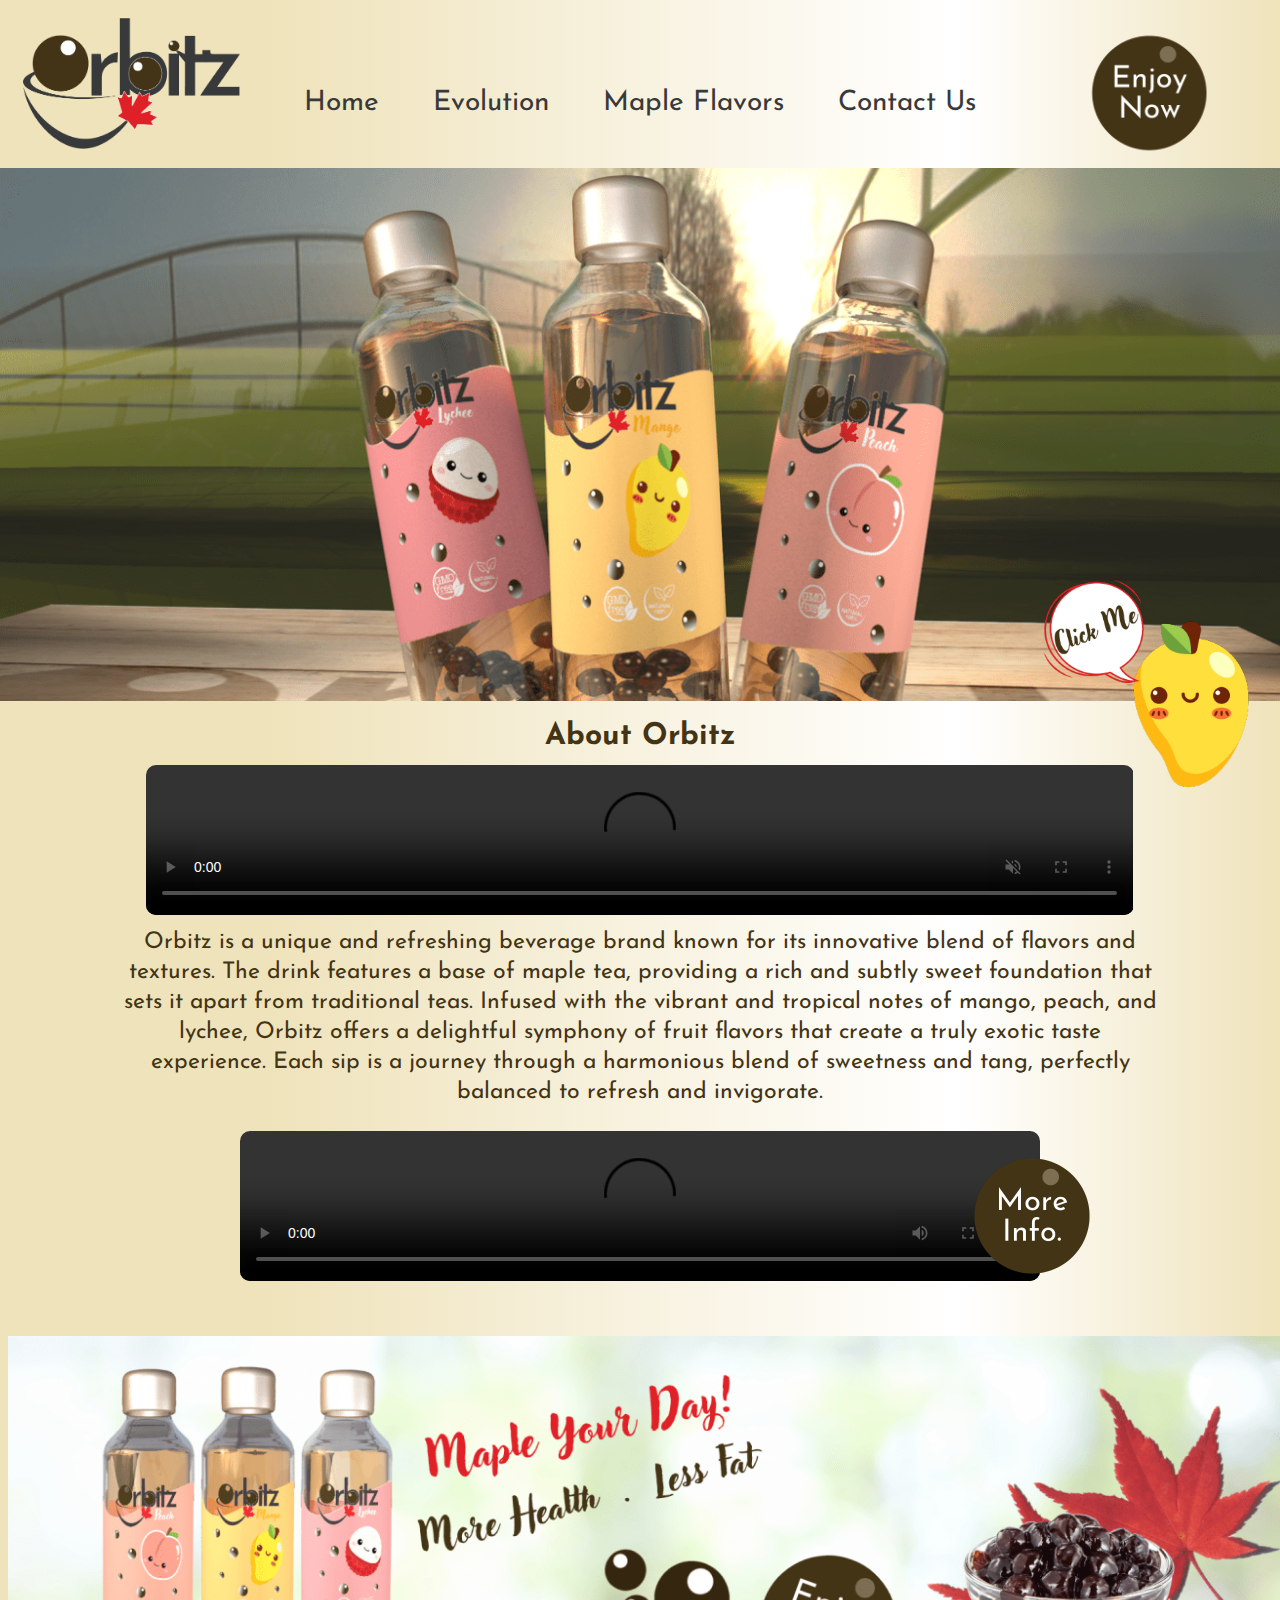
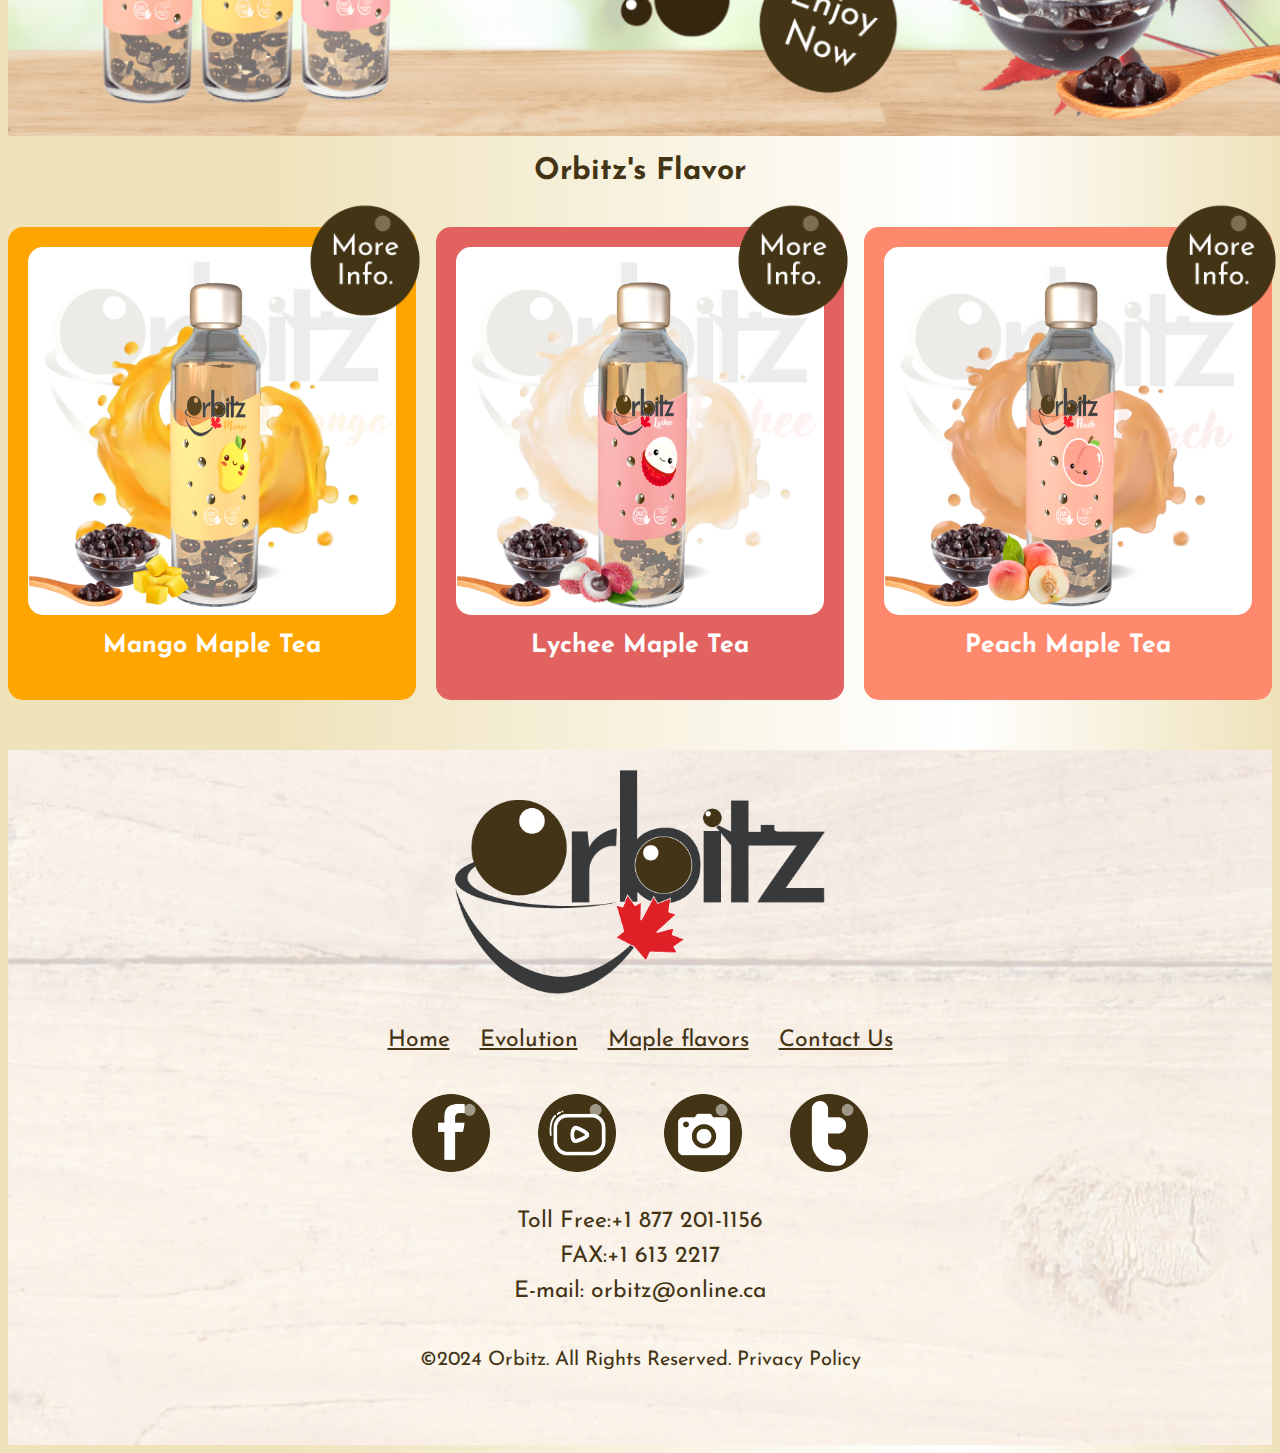
==== index.html @ 5a5b842e "Update the background and font size of desktop nav" ====
<!DOCTYPE html>
<html lang="en">
<head>
    <meta charset="UTF-8">
    <meta name="viewport" content="width=device-width, initial-scale=1.0">
    <link rel="preconnect" href="https://fonts.googleapis.com">
    <link rel="preconnect" href="https://fonts.gstatic.com" crossorigin>
    <link href="https://fonts.googleapis.com/css2?family=Josefin+Sans:ital,wght@0,100..700;1,100..700&display=swap" rel="stylesheet">
    <link href="css/grid.css" rel="stylesheet">
    <link href="css/main.css" rel="stylesheet">
    <title>Orbitz Maple Flavor</title>
</head>
<body>
    <h1 class="hidden">Orbitz Maple Tea</h1>
    <!-- Main Nav -->
    <div id="sticky-nav-con">
        <!-- Header for Mobile -->
        <header id="main-header">
            <nav id="main-nav">
                <h2 class="hidden">Main Navigation</h2>
                    <img src="images/Humburger-icon.png" alt="hamburger menu">
                    <div id="burger-con">
                        <ul>
                            <li><a href="index.html">Home</a></li>
                            <li><a href="about-us.html">Evolution</a></li>
                            <li><a href="product.html">Maple Flavors</a></li>
                            <li><a href="contact.html">Contact Us</a></li>
                        </ul>
                    </div>        
            </nav>

            <div id="logo">
                <img src="images/logo-ori.png" alt="Orbitz Logo">
            </div>

            <div class="enjoy-now enjoy-promotion">
                <img src="images/Enjoy-now.png" alt="Enjoy Now">
            </div>
        </header>

        <!-- Header for Tablet & Desktop -->
        <header id="main-header-t">
            <nav id="main-nav-t" class="grid-con">
                <h2 class="hidden">Main Navigation</h2>
                    <div id="logo-t" class="t-col-start-1 t-col-end-3">
                        <img src="images/logo-ori.png" alt="Orbitz logo">
                    </div>

                    <div id="burger-con-t" class="t-col-start-3 t-col-end-11">
                        <ul>
                            <li><a href="index.html">Home</a></li>
                            <li><a href="about-us.html">Evolution</a></li>
                            <li><a href="product.html">Maple Flavors</a></li>
                            <li><a href="contact.html">Contact Us</a></li>
                        </ul>
                    </div>

                    <div id="enjoy-now-t" class="enjoy-promotion t-col-start-11 t-col-end-13">
                        <img src="images/Enjoy-now.png" alt="Enjoy Now">
                    </div>
            </nav> 
        </header>
    </div>
    <main>
        <section id="main-hero" class="full-width-grid-con">
            <h2 class="hidden"> Main Hero </h2>
            <img
            sizes="100vw"
            srcset="
            images/home-banner-1920_ag9hlb_c_scale,w_190.png 190w,
            images/home-banner-1920_ag9hlb_c_scale,w_471.png 471w,
            images/home-banner-1920_ag9hlb_c_scale,w_661.png 661w,
            images/home-banner-1920_ag9hlb_c_scale,w_813.png 813w,
            images/home-banner-1920_ag9hlb_c_scale,w_953.png 953w,
            images/home-banner-1920_ag9hlb_c_scale,w_1071.png 1071w,
            images/home-banner-1920_ag9hlb_c_scale,w_1189.png 1189w,
            images/home-banner-1920_ag9hlb_c_scale,w_1289.png 1289w,
            images/home-banner-1920_ag9hlb_c_scale,w_1384.png 1384w,
            images/home-banner-1920_ag9hlb_c_scale,w_1471.png 1471w,
            images/home-banner-1920_ag9hlb_c_scale,w_1559.png 1559w,
            images/home-banner-1920_ag9hlb_c_scale,w_1636.png 1636w,
            images/home-banner-1920_ag9hlb_c_scale,w_1722.png 1722w,
            images/home-banner-1920_ag9hlb_c_scale,w_1787.png 1787w,
            images/home-banner-1920_ag9hlb_c_scale,w_1867.png 1867w,
            images/home-banner-1920_ag9hlb_c_scale,w_1920.png 1920w"
            src="home-banner-1920_ag9hlb_c_scale,w_1920.png"
            alt="Main Hero Image">
        </section>

        <section id="bubble-O">
            <h2 class="hidden">Bubble O</h2>
            <img src="images/bubby-mango.png" alt="Bubble O">
        </section>
    </main>

        <section class="grid-con">
            <div class="col-span-full" id="main-about">
                <h2>About Orbitz</h2>
                <video controls autoplay loop muted>
                    <source src="videos/orbitz-commercial.mp4" type="video/mp4">
                </video>
                <p>Orbitz is a unique and refreshing beverage brand known for its 
                    innovative blend of flavors and textures. The drink features 
                    a base of maple tea, providing a rich and subtly sweet 
                    foundation that sets it apart from traditional teas. 
                    Infused with the vibrant and tropical notes of mango, peach, 
                    and lychee, Orbitz offers a delightful symphony of fruit flavors 
                    that create a truly exotic taste experience. Each sip is a journey 
                    through a harmonious blend of sweetness and tang, perfectly balanced 
                    to refresh and invigorate.</p>
            </div>
        </section>

        <section class="grid-con">
            <div class="col-span-full" id="o-background">
                <h3 class="hidden"> Orbitz Background </h3>
                <video controls>
                    <source src="videos/history.mp4" type="video/mp4">
                </video>
                <a href="about-us.html">
                    <img src="images/moreinfo-300.png" alt="moreinfo-300" id="h-more-info">
                </a>
            </div>
        </section>

        <!-- Main Flavor -->
        <section id="main-flavor-hero" class="full-width-grid-con">
            <h2 class="hidden"> Main Flavor Hero </h2>
            <img
            sizes="(max-width: 1920px) 100vw, 1920px"
            srcset="
            images/hero-1920_aylsqe_c_scale,w_190.png 190w,
            images/hero-1920_aylsqe_c_scale,w_508.png 508w,
            images/hero-1920_aylsqe_c_scale,w_744.png 744w,
            images/hero-1920_aylsqe_c_scale,w_905.png 905w,
            images/hero-1920_aylsqe_c_scale,w_1046.png 1046w,
            images/hero-1920_aylsqe_c_scale,w_1193.png 1193w,
            images/hero-1920_aylsqe_c_scale,w_1311.png 1311w,
            images/hero-1920_aylsqe_c_scale,w_1429.png 1429w,
            images/hero-1920_aylsqe_c_scale,w_1534.png 1534w,
            images/hero-1920_aylsqe_c_scale,w_1632.png 1632w,
            images/hero-1920_aylsqe_c_scale,w_1736.png 1736w,
            images/hero-1920_aylsqe_c_scale,w_1843.png 1843w,
            images/hero-1920_aylsqe_c_scale,w_1920.png 1920w"
            src="hero-1920_aylsqe_c_scale,w_1920.png"
            alt="Main Flavor Hero">
        </section>
        <section class="col-span-full">
        <h2>Orbitz's Flavor</h2>
        <div id="main-flavor" class="col-span-full">
            <div class="flavor-container" id="fla-mango">
                <img src="images/Flavor-mango-600.png" alt="Mango Maple Tea" >
                <h3>Mango Maple Tea</h3>
                <a href="product.html#mango-pdt">
                    <img src="images/moreinfo-300.png" alt="Product More Info" class="pdt-more">
                </a>
            </div>

            <div class="flavor-container" id="fla-lychee">
                <img src="images/Flavor-lychee-600.png" alt="Lychee Maple Tea" >
                <h3>Lychee Maple Tea</h3>
                <a href="product.html#lychee-pdt">
                    <img src="images/moreinfo-300.png" alt="Product More Info" class="pdt-more">
                </a>
            </div>

            <div class="flavor-container" id="fla-peach">
                <img src="images/Flavor-peach-600.png" alt="Lychee Maple Tea" >
                <h3>Peach Maple Tea</h3>
                <a href="product.html#peach-pdt">
                    <img src="images/moreinfo-300.png" alt="Product More Info" class="pdt-more">
                </a>
            </div>
        </div>
        </section>

<!-- Bubble-O Lightbox -->
<div id="lightbox" class="lightbox-overlay">
    <div id="lightbox-content">
        <img id="lightbox-image" src="" alt="Lightbox Image">
        <h3></h3>
        <p></p>
        <img id="lightbox-close" src="images/icon-close.png" alt="Close Button">
    </div>
</div>

<!-- Promotion Lightbox -->
<div id="pdt-lightbox" class="lightbox-overlay">
    <div id="pdt-lightbox-content">
        <img id="pdt-lightbox-image" src="" alt="Lightbox Image">
        <h3 id="pdt-lightbox-title"></h3>
        <p></p>
        <img id="pdt-lightbox-close" src="images/icon-close.png" alt="Close Button">
    </div>
</div>



    <footer class="footer">
        <h2 class="hidden">Footer</h2>
        <div id="sticky-nav-foot" class="grid-con">
            <div id="footer-logo" class="col-span-full">
                <img src="images/logo-ori.png" alt="Orbitz logo">
            </div>

            <nav  id="footer-nav" class="col-span-full">
                <h3 class="hidden">Footer Navigation</h3>
                    <ul>
                        <li><a href="index.html">Home</a></li>
                        <li><a href="about-us.html">Evolution</a></li>
                        <li><a href="product.html">Maple flavors</a></li>
                        <li><a href="contact.html">Contact Us</a></li>
                    </ul>
            </nav>
        </div>

        <section class="grid-con">
            <h2 class="hidden">Social Media</h2>
                <div id="footer-social-icons" class="col-span-full">
                    <a href="#"><img src="images/facebook.png" alt="Facebook"></a>
                    <a href="#"><img src="images/ig.png" alt="Instagram"></a>
                    <a href="#"><img src="images/youtube.png" alt="YouTube"></a>
                    <a href="#"><img src="images/twitter.png" alt="Twitter"></a>
                </div>
            
                <div id="footer-contact" class="col-span-full">
                    <p>
                        Toll Free:+1 877 201-1156 <br>
                        FAX:+1 613 2217 <br>
                        E-mail: orbitz@online.ca
                    </p>
                </div>
            </section>  
            
            <div id="footer-policy" class="col-span-full">
                <p id="privacy-policy">©2024 Orbitz. All Rights Reserved. Privacy Policy</p>
            </div>
    </footer>

<script src="js/main.js"></script>
</body>
</html>
---- css/grid.css ----
html {
    box-sizing: border-box;
}

.hidden {
    display: none;
  }

.show {
    display: block;
}

body {
    font-family: "Josefin Sans", sans-serif;
    font-size: 18px;
    background: rgb(239,227,187);
    background: linear-gradient(90deg, rgba(239,227,187,1) 0%, rgba(239,227,187,1) 21%, rgba(255,255,255,1) 75%, rgba(239,227,187,1) 100%);
}
  
.box {
    text-align: center;
}

footer {
    text-align: center;
}
  
/* Full width for Hero Image */
.full-width-grid-con {
    display: grid;
    grid-template-columns: 1fr minmax(0, 1200px) 1fr;
  }
  
  .grid-con {
    display: grid;
    grid-template-columns: repeat(4, minmax(0,1fr));
    grid-column-gap: 30px;
    max-width: 1920px;
    margin: 0 auto;
    padding-left: 15px;
    padding-right: 15px;
  }
  
  .col-auto {grid-column: auto;}
  .col-span-1	{grid-column: span 1 / span 1;}
  .col-span-2	{grid-column: span 2 / span 2;}
  .col-span-3	{grid-column: span 3 / span 3;}
  .col-span-4	{grid-column: span 4 / span 4;}
  .col-span-full {grid-column: 1 / -1;}
  
  .col-start-1 {grid-column-start: 1;}
  .col-start-2 {grid-column-start: 2;}
  .col-start-3 {grid-column-start: 3;}
  .col-start-4 {grid-column-start: 4;}
  .col-start-auto {grid-column-start: auto;}
  
  .col-end-1 {grid-column-end: 1}
  .col-end-2 {grid-column-end: 2}
  .col-end-3 {grid-column-end: 3}
  .col-end-4 {grid-column-end: 4}
  .col-end-5 {grid-column-end: 5}
  .col-end-auto	{grid-column-end: auto;}
  
  /* Tablet */
  @media screen and (min-width: 768px) {
  
    .grid-con {
      display: grid;
      grid-template-columns: repeat(12, minmax(0, 1fr));
      grid-column-gap: 20px;
      padding-left: 16px;
      padding-right: 16px;
    }
  
    .t-col-auto {grid-column: aumo;}
    .t-col-span-1	{grid-column: span 1 / span 1;}
    .t-col-span-2	{grid-column: span 2 / span 2;}
    .t-col-span-3	{grid-column: span 3 / span 3;}
    .t-col-span-4	{grid-column: span 4 / span 4;}
    .t-col-span-5	{grid-column: span 5 / span 5;}
    .t-col-span-6	{grid-column: span 6 / span 6;}
    .t-col-span-7	{grid-column: span 7 / span 7;}
    .t-col-span-8	{grid-column: span 8 / span 8;}
    .t-col-span-9	{grid-column: span 9 / span 9;}
    .t-col-span-10 {grid-column: span 10 / span 10;}
    .t-col-span-11 {grid-column: span 11 / span 11;}
    .t-col-span-12 {grid-column: span 12 / span 12;}
    .t-col-span-full {grid-column: 1 / -1;}
    
    .t-col-start-1	{grid-column-start: 1;}
    .t-col-start-2	{grid-column-start: 2;}
    .t-col-start-3	{grid-column-start: 3;}
    .t-col-start-4	{grid-column-start: 4;}
    .t-col-start-5	{grid-column-start: 5;}
    .t-col-start-6	{grid-column-start: 6;}
    .t-col-start-7	{grid-column-start: 7;}
    .t-col-start-8	{grid-column-start: 8;}
    .t-col-start-9	{grid-column-start: 9;}
    .t-col-start-10	{grid-column-start: 10;}
    .t-col-start-11	{grid-column-start: 11;}
    .t-col-start-12	{grid-column-start: 12;}
    .t-col-start-13	{grid-column-start: 13;}
    .t-col-start-auto {grid-column-start: auto;}
    
    .t-col-end-1	{grid-column-end: 1;}
    .t-col-end-2	{grid-column-end: 2;}
    .t-col-end-3	{grid-column-end: 3;}
    .t-col-end-4	{grid-column-end: 4;}
    .t-col-end-5	{grid-column-end: 5;}
    .t-col-end-6	{grid-column-end: 6;}
    .t-col-end-7	{grid-column-end: 7;}
    .t-col-end-8	{grid-column-end: 8;}
    .t-col-end-9	{grid-column-end: 9;}
    .t-col-end-10	{grid-column-end: 10;}
    .t-col-end-11	{grid-column-end: 11;}
    .t-col-end-12	{grid-column-end: 12;}
    .t-col-end-13	{grid-column-end: 13;}
    .t-col-end-auto	{grid-column-end: auto;}}
  
    /* Desktop Library Styles */
  @media screen and (min-width: 1200px){
  
    .grid-con {
      grid-column-gap: 30px;
      padding-left: 15px;
      padding-right: 15px;
    }
  
    .l-col-auto {grid-column: auto;}
    .l-col-span-1	{grid-column: span 1 / span 1;}
    .l-col-span-2	{grid-column: span 2 / span 2;}
    .l-col-span-3	{grid-column: span 3 / span 3;}
    .l-col-span-4	{grid-column: span 4 / span 4;}
    .l-col-span-5	{grid-column: span 5 / span 5;}
    .l-col-span-6	{grid-column: span 6 / span 6;}
    .l-col-span-7	{grid-column: span 7 / span 7;}
    .l-col-span-8	{grid-column: span 8 / span 8;}
    .l-col-span-9	{grid-column: span 9 / span 9;}
    .l-col-span-10 {grid-column: span 10 / span 10;}
    .l-col-span-11 {grid-column: span 11 / span 11;}
    .l-col-span-12 {grid-column: span 12 / span 12;}
    .l-col-span-full {grid-column: 1 / -1;}
  
    .l-col-start-1	{grid-column-start: 1;}
    .l-col-start-2	{grid-column-start: 2;}
    .l-col-start-3	{grid-column-start: 3;}
    .l-col-start-4	{grid-column-start: 4;}
    .l-col-start-5	{grid-column-start: 5;}
    .l-col-start-6	{grid-column-start: 6;}
    .l-col-start-7	{grid-column-start: 7;}
    .l-col-start-8	{grid-column-start: 8;}
    .l-col-start-9	{grid-column-start: 9;}
    .l-col-start-10	{grid-column-start: 10;}
    .l-col-start-11	{grid-column-start: 11;}
    .l-col-start-12	{grid-column-start: 12;}
    .l-col-start-13	{grid-column-start: 13;}
    .l-col-start-auto {grid-column-start: auto;}
  
    .l-col-end-1	{grid-column-end: 1;}
    .l-col-end-2	{grid-column-end: 2;}
    .l-col-end-3	{grid-column-end: 3;}
    .l-col-end-4	{grid-column-end: 4;}
    .l-col-end-5	{grid-column-end: 5;}
    .l-col-end-6	{grid-column-end: 6;}
    .l-col-end-7	{grid-column-end: 7;}
    .l-col-end-8	{grid-column-end: 8;}
    .l-col-end-9	{grid-column-end: 9;}
    .l-col-end-10	{grid-column-end: 10;}
    .l-col-end-11	{grid-column-end: 11;}
    .l-col-end-12	{grid-column-end: 12;}
    .l-col-end-13	{grid-column-end: 13;}
    .l-col-end-auto	{grid-column-end: auto;}}
---- css/main.css ----
/* Popover - svgIcons */
.popover-text {
    position: absolute; 
    background-color: #ebe7e7ad; 
    color: #433415;
    padding: 10px;
    border-radius: 5px; 
    box-shadow: 0 4px 8px rgba(37, 36, 36, 0.2); 
    z-index: 1000; 
    white-space: nowrap; 
    font-size: 16px; 
    display: none;
    bottom: 10px;
  }
  
  .popover-text.show {
    display: block;
  }
  
  .svg-icon {
    position: relative; 
  }
  
  .svg-icon:hover .popover-text {
    display: block;
  }
  
  
/* Lightbox overlay */
/* A-Bubble O Lightbox */
#lightbox {
  position: fixed; 
  top: 0;
  left: 0;
  width: 100%;
  height: 100%;
  background: rgba(0, 0, 0, 0.5); 
  display: flex;
  justify-content: center; 
  align-items: center; 
  z-index: 1000; 
  opacity: 0;
  visibility: hidden;
  transition: opacity 0.3s ease, visibility 0.3s ease;
}

#lightbox.show {
  opacity: 1;
  visibility: visible;
}

#lightbox-content {
  background: #dec9a2f1;
  padding: 20px;
  border-radius: 8px;
  width: 70%; 
  max-width: 800px; 
  text-align: center; 
  position: relative; 
}

#lightbox-close, #pdt-lightbox-close {
  cursor: pointer;
  position: absolute;
  top: 10px; 
  right: 10px;
  width: 20%;
  height: auto;
  z-index: 1001;
  transition: transform 0.3s ease, filter 0.5s ease-in-out;
}

#lightbox-close:hover, #pdt-lightbox-close:hover {
  transform: rotate(30deg);
  filter: drop-shadow(20px 6px 10px rgb(98, 97, 97));
}

#lightbox-image {
  width: 100%;
  height: auto;
}

#lightbox-content h3 {
  margin-top: 20px;
  font-size: 1.5em;
}

/* Lightbox overlay */
/* B-Enjoy Now Promotion Lightbox */
#pdt-lightbox {
  position: fixed;
  top: 0;
  left: 0;
  width: 100%;
  height: 100%;
  background: rgba(0, 0, 0, 0.5); 
  display: flex;
  justify-content: center;
  align-items: center; 
  z-index: 1000; 
  opacity: 0;
  visibility: hidden;
  transition: opacity 0.3s ease, visibility 0.3s ease; 
}

#pdt-lightbox.show {
  opacity: 1;
  visibility: visible;
}

#pdt-lightbox-content {
  background: #dec9a2f1;
  padding: 20px;
  border-radius: 8px;
  width: 70%; 
  max-width: 800px; 
  text-align: center; 
  position: relative; 
}

#pdt-lightbox-image {
  width: 100%;
  height: auto;
}

#pdt-lightbox-title, #pdt-lightbox-content p {
  display: block;
  color: #433415;
  font-size: 1.5em; /* Adjust font size as needed */
  margin-top: 20px;
}

/* Ensure lightbox content uses the same container */
#pdt-lightbox-content h3 {
  font-size: 1.5em;
  margin-top: 20px;
}

#pdt-lightbox-content p {
  font-size: 1em;
  color: #433415;
}

    
    /* General Styles */
    h2 {
      color: #433415;
      margin-top: 20px;
      margin-bottom: 13px;
      text-align: center;
      font-size: 23px;
    }
    
    p {
      color: #433415;
      text-align: center;
      padding-left: 15px;
      padding-right: 15px;
      margin-top: 13px;
      line-height: 23px;
    }
    
    /* Bubble O stick on the page */
    #bubble-O {
      position: fixed;
      bottom: 100px; 
      right: 0;
      z-index: 1000;
      margin-right: 20px;
    }
    
    #bubble-O img {
      max-width: 140px;
      height: auto;
    }
    
    #bubble-O img:hover {
      animation: bounce 3s ease infinite;
      cursor: pointer;
    }
    
    @keyframes bounce {
      0%, 20%, 50%, 80%, 100% {
        transform: translateY(0);
      }
      40% {
        transform: translateY(-20px); 
      }
      60% {
        transform: translateY(-10px);
      }
    }
    
    /* Header & Main Navigation - Mobile*/
    @media screen and (max-width: 768px) {
      #sticky-nav-con {
         position: sticky;
         /* background: url(../images/header-700.png) no-repeat; */
         background-size: cover; 
          background-position: center; 
      }
    
      #main-header-t {
        display: none;
      }
    }
  
    #main-header {
      display: flex;
      justify-content: space-between;
    }
    
    #main-nav img {
      width: 50px;
      height: 50px;
      cursor: pointer;
      transition: all .5s ease;
      margin-top: 15px;
      padding-left: 8px;
    }
    
    #burger-con {
      display: none;
      margin-top: 20px;
      margin-bottom: 20px;
      margin-left: 20px;
    }
    
    #main-nav:hover #burger-con {
      display: block;
    }
    
    #main-nav img:hover {
      transform: rotate(90deg);
      filter: drop-shadow(20px 6px 10px rgb(98, 97, 97));
    }
    
    #main-nav ul li a:hover {
      color: #e11f26;
      font-size: larger;
    }
    
    #main-nav ul {
      list-style: none;
      margin-top: 8px;
      padding: 0;
      margin: 0;
    }
    
    #main-nav ul li a {
      display: block;
      padding: 10px 0px 10px 0px;
      text-align: start;
      color: #767070;
    }
    
    #main-nav ul li {
      border-bottom: 1px solid #38393A;
    }
    
    #main-nav ul li:first-child {
      border-top: 1px solid #38393A;
    }
    
    #main-nav ul li:last-child {
      margin-bottom: 8px;
    }
    
    #logo img {
      width: 110px;
      padding-top: 8px;
      padding-left: 8px;
    }
    
    .enjoy-now img {
      width: 80px;
      height: 80px;
      padding-right: 8px;
      cursor: pointer;
    }
    
    .enjoy-now img:hover {
      transform: rotate(30deg);
      transition: all 0.5s ease-in-out;
      filter: drop-shadow(20px 6px 10px rgb(98, 97, 97));
    }
    
    /* Footer - Mobile*/
    footer {
      background: url(../images/wood-footer-700.png) no-repeat;
      margin-top: 50px;
      padding-top: 20px;
      padding-bottom: 20px;
    }
    
    #footer-logo img {
      width: 40%;
    }
    
    #footer-nav ul {
      list-style: none;
      padding: 0;
      margin-top: 20px;
    }
    
    #footer-nav ul li a {
      display: block;
      padding: 10px 0 10px 0;
      text-align: center;
      color: #433415;
    }
    
    #footer-nav ul li a:hover {
      color: #E11F26;
      font-size: larger;
    }
    
    #footer-social-icons {
      padding-top: 13px;
      padding-bottom: 13px;
    }
    
    #footer-social-icons img {
      width: 50px;
      height: 50px;
      cursor: pointer;
      margin-right: 20px;
    }
    
    #footer-contact {
      text-align: center;
      line-height: 30px
    }
    
    #privacy-policy {
      text-align: center;
      font-size: 13px;
      margin-top: 13px;
      margin-bottom: 50px;
    }
    
    /* 1-Main Page - Hero*/
    #main-hero img {
      grid-column: 1/-1;
      grid-row: 1/1;
      justify-self: center;
    }
    
    #main-about video {
      width: 100%;
      max-width: none;
      border-radius: 10px;
    }
    
    /* Orbitz Background Video */
    #o-background video {
      width: 90%; 
      height: auto;
      border-radius: 10px;
    }
    
    #h-more-info {
      position: absolute;
      right: 0;
      width: 20%;
      height: auto;
    }
    
    #h-more-info:hover{
      transform: rotate(30deg);
        transition: all 1s ease-in-out;
        filter: drop-shadow(20px 6px 10px rgb(98, 97, 97));
    }
    
    /* Main Flavor Styles */
    #main-flavor-hero {
      margin-top: 40px;
    }
    
    #main-flavor {
      display: flex;
      flex-wrap: wrap; 
      justify-content: center; 
      align-items: center;
      gap: 20px;
      margin-top: 30px;
    }
    
    #main-flavor h3 {
      text-align: center; 
      margin-bottom: 22px;
      color: white;
      margin-top: 13px;
    }
    
    .flavor-container {
      border-radius: 15px;
    }
    
    .flavor-container img {
      width: 100%;
      border-radius: 15px;
    }
      
    #fla-mango {
      background-color: #FFA500;
    }
    
    #fla-lychee {
      background-color: #E26260;
    }
    
    #fla-peach {
      background-color: #FF896C;
    }
    
    .pdt-more {
      position: absolute;
      z-index: 5;
      width: 30% !important;
      height: auto;
      right: 10%;
      top: 10%;
    }
    
    .pdt-more:hover {
      transform: rotate(30deg);
      transition: all 1s ease-in-out;
      filter: drop-shadow(20px 6px 10px rgb(98, 97, 97));
    }
    
    
    /* 2-About Us Page */
    #about-hero {
      position: relative;
      padding-top: 56.25%;
      height: 0;
      overflow: hidden;
      max-width: 100%;
      background: #000;
    }
    
    #about-hero video {
      position: absolute;
      top: 0;
      left: 0;
      width: 100%;
      height: 100%;
      object-fit: cover;
    }
    
    /* About Us - Our History */
    #history img {
      display: block;
      max-width: 90%;
      height: auto;
      margin: 0 auto;
      border-radius: 15px;
    }
    
    #history p {
      margin-left: 20px;
      margin-right: 20px;
    }
    
    #old-orbitz {
      display: flex; 
      justify-content: center; 
      align-items: center; 
      gap: 20px; 
    }
    
    #old-orbitz img {
      width: 40%; 
      height: auto;
    }
    
    /* About Us Evolution */
    #evolution {
      border: solid 2px #FFA500;
      border-radius: 20px;
      padding: 13px;
      margin-top: 23px;
      position: relative;
      padding-bottom: 80px;
    }
    
    #about-video {
      display: flex;
      flex-direction: column;
      align-items: center;
      text-align: center;
      margin-bottom: 50px;
    }
    
    #about-video video {
      border-radius: 10px;
      width: 90%;
    }
    
    #canada-taiwan {
      position: absolute;
      width: 50%;
      top: 200px;
    }
    
    /* About Us - New Flavor */
    #brand-new-flavor {
      margin-top: 50px;
    }
    
    #new-flavor-video {
      display: flex;
      flex-direction: column; 
      flex-wrap: nowrap; 
      gap: 20px; 
      padding: 20px; 
      justify-content: center; 
  }
  
  #new-flavor-video h2 {
      margin-bottom: 20px; 
  }
  
  
  .video-container{
    border-radius: 15px;
  }
  
  .video-container video {
      width: 100%; 
      height: auto; 
      border-radius: 15px;
  }
  
  .video-container h4 {
      font-size: 23px; 
      margin: 10px 0; 
      color: white;
      text-align: center;
  }
  
  #new-flavor-video #mango-juice {
      background-color: #FFA500; 
  }
  
  #new-flavor-video #lychee-juice {
      background-color: #E26260; 
  }
  
  #new-flavor-video #peach-juice {
      background-color: #FF896C;
  }
  
  @media (min-width: 768px) {
    #new-flavor-video {
        flex-direction: row; 
        flex-wrap: wrap; 
        justify-content: space-between; 
    }
  
    .video-container {
        width: calc(33.33% - 20px); 
    }
  }
  
  @media (min-width: 1200px) {
    #new-flavor-video .video-container {
        width: calc(33.33% - 20px); 
    }
  }
    
    /* 3-Product Page */
          /* A- Our Products */
    .maple-flavor {
      display: flex;
      justify-content: center; 
      flex-wrap: wrap; 
      gap: 20px;
      padding-top: 20px;
    }
    
    .flavor-container {
      position: relative; 
      padding: 20px;
      box-sizing: border-box;
      width: 100%; 
      max-width: 500px; 
    }
    
    #mango-pdt, #lychee-pdt, #peach-pdt h3 {
      color: #f7f7f7;
      text-align: center;
    }
    
    #mango-pdt {
      background-color: #FFA500;
      border-radius: 15px;
    }
    
    #lychee-pdt {
      background-color:#E26260;
      border-radius: 15px;
    }
    
    #peach-pdt {
      background-color: #FF896C;
      border-radius: 15px;
    }
    
    .pdt-enjoy-now {
      width: 100px !important; 
      height: auto;
      position: absolute;
      bottom: 260px;
      right: 30px;
      z-index: 100;
    }
    
    .pdt-enjoy-now:hover {
      transform: rotate(30deg);
      transition: all 0.5s ease-in-out;
      filter: drop-shadow(20px 6px 10px rgb(98, 97, 97));
      cursor: pointer;
    }
    
          /* B - Our Flavors */
    #flavor-hero img {
      margin-top: 50px;
    }
    
    .tea-flavor {
      display: flex;
      flex-wrap: wrap;
      gap: 1rem; 
      align-items: center;
      justify-content: center;
    }
    
    .svg-icon {
      position: relative;
      width: 80%;
      display: flex;
      align-items: center;
      justify-content: center;
    }
    
    .tea-flavor object {
      width: 90%;
      height: 90%;
    }
    
    .icon {
      position: absolute;
      top: 0;
      left: 0;
      width: 100px; 
      height: 100px;
      z-index: 1; 
      transition: transform 1s ease-in-out, filter 1s ease-in-out;
    }
    
    .icon:hover{
      animation: bounce 1s ease-in-out;
      filter: drop-shadow(20px 6px 10px rgb(98, 97, 97));
      cursor: pointer;
    }
    
    @keyframes bounce {
      0%, 20%, 50%, 80%, 100% {
          transform: translateY(0);
      }
      40% {
          transform: translateY(-30px);
      }
      60% {
          transform: translateY(-15px);
      }
    }
    
    /* 4-Contact Us */
    #contact-hero-address h3 {
      text-align: center;
    }
    
    #contact-hero-form {
      position: relative;
    }
    
    form {
      display: flex;
      flex-direction: column;
      margin-bottom: 80px;
    }
    
    textarea {
      margin-bottom: 20px; 
    }
    
    #contact-hero-form input, textarea {
      padding: 22px;
      border: 2px solid #d6d6d6;
      background-color: #f7f7f7;
      border-radius: 5px;
      margin-bottom: 30px;
      font: inherit;
      width: auto;
    }
    
    #contact-hero-form textarea {
      height: 250px;
    }
    
    #contact-hero-form input[type="submit"]:hover {
     background-color: #767070;
     width: 300px;
     border-radius: 5px;
    }
    
    .send-icon {
      align-self: flex-end;
      position: absolute; 
      right: 0; 
      bottom: 0; 
      border: none;
      background: transparent; 
      padding: 0;
      cursor: pointer;
    }
    
    .send-icon {
      width: 50%;
      height: auto;
    }
    
    .send-icon img:hover {
      transform: rotate(30deg);
      transition: all 0.5s ease-in-out;
      filter: drop-shadow(20px 6px 10px rgb(98, 97, 97));
    }
    
    /* Tablet */
    @media screen and (min-width: 768px) {
      #sticky-nav-con {
         position: sticky;
      }
    
    #lightbox-content {
        width: 80%; 
        max-width: 800px;
      }
    
      /* Header and Navigation */
      #main-header {
        display: none;
      }
      
      #logo-t img {
        width: 120%;
        padding-top: 25px;
      }
      
      #burger-con-t ul {
        display: flex; 
        justify-content: center; 
        padding: 0; 
        margin-top: 10%;
        list-style: none; 
      }
      
      #burger-con-t ul li {
        margin:0 7px; 
      }
      
      #burger-con-t ul li a {
        color: #38393A;
        text-decoration: none;
        font-size: 18px;
        padding: 8px;
      }
      
      #burger-con-t ul li a:hover {
        color: #E11F26;
        font-weight: bold;
        text-decoration: underline;
      }
      
      #enjoy-now-t img {
        width: 100px;
        cursor: pointer;
        padding-top: 10px;
      }
      
      #enjoy-now-t img:hover {
        transform: rotate(30deg);
        transition: all 1s ease-in-out;
        filter: drop-shadow(20px 6px 10px rgb(98, 97, 97));
      }
    
      #bubble-O img {
        max-width: 180px;
        height: auto;
      }
    
    /* 1-Main Page - Tablet */
    #main-about video {
      width: 100%;
      max-width: 100%;
      height: auto;
    }
    
    #main-flavor-hero {
      margin-top: 50px;
    }
    
    #main-flavor h3 {
      font-size: 20px;
    }
    
    #main-flavor {
      display: grid;
      grid-template-columns: repeat(3, 1fr); 
      gap: 20px;
      margin-top: 20px;
    }
    
    .flavor-container {
      position: relative;
      text-align: center;
      border-radius: 15px;
    }
    
    .flavor-img {
      width: 100%; 
      height: auto; 
    }
    
    .pdt-more {
      position: absolute;
      z-index: 5;
      width: 35% !important; 
      height: auto;
      top: -8%; 
      left: 70%; 
    }
    
    /* 2-About Page Tablet */
    #history img {
      width: 60%;
      height: auto;
    }
    
    #about-video video {
      width: 100%; 
      height: auto; 
      max-width: 600px;
    }
    
    #old-orbitz img {
      width: 30%; 
      height: auto;
    }
    
    #canada-taiwan {
      position: absolute;
      width: 30%;
      top: 320px;
    }
  
    /* 3-Product Page - Tablet */
    .maple-flavor {
      display: grid;
      grid-template-columns: repeat(3, 1fr); 
      gap: 16px; 
    }
    
    .flavor-container img {
      width: 100%; 
      height: auto; 
    }
    
    .flavor-container h3, .flavor-container p {
      text-align: center;
    }
    
    .pdt-enjoy-now {
      width: 70px !important; 
      height: auto;
      top: -30px;
      right: -10px;
      z-index: 100;
    }
    
    /* Our Flavor - SVGs */
    .tea-flavor {
      display: grid;
      grid-template-columns: repeat(3, 1fr); 
      gap: 20px; 
    }
    
    .icon {
      top: 0;
      left: -40px;
      width: 50%; 
      height: auto;
    }
    
    /* Contact Page - Tablet */
    .send-icon {
      width: 40%;
      height: auto;
    }
    
    /* Footer Tablet */
    footer {
      background: url(../images/Wood-footer-1200.png) no-repeat;
      margin-top: 50px;
      padding-top: 20px;
      padding-bottom: 20px;
    }
    
    #footer-logo img {
      width: 30%;
    }
    
    #footer-nav ul {
      display: flex;
      padding: 0;
      margin-top: 20px;
      list-style: none;
      justify-content: center;
    }
    
    #footer-nav ul li {
      margin: 0 15px;
    }
    
    #footer-nav ul li a {
      display: inline-block;
      padding: 10px 0;
      text-align: center;
      font-size: 23px;
      color: #433415;
    }
    
    #footer-nav ul li a:hover {
      color: #E11F26;
      font-size: larger;
    }
    
    #footer-social-icons {
      padding-top: 13px;
      padding-bottom: 13px;
    }
    
    #footer-social-icons img {
      width: 80px;
      height: 80px;
      cursor: pointer;
      margin: 0 20px;
    }
    
    #footer-contact p {
      text-align: center;
      font-size: 23px;
      line-height: 35px;
    }
    
    #privacy-policy {
      text-align: center;
      font-size: 20px;
      margin-top: 13px;
      margin-bottom: 50px;
    }
    }
    
    /* Desktop */
    @media screen and (min-width: 1200px){
    /* Header & Footer Desktop */
      #sticky-nav-con {
        position: sticky;
        /* background: url(../images/header1920.png) no-repeat; */
     }
    
     h2 {
      font-size: 30px;
     }
    
     p {
      font-size: 23px;
      line-height: 30px;
      padding-left: 100px;
      padding-right: 100px;
     }
    
     #logo-t img {
      width: 120%;
      padding-top: 10px;
      padding-bottom: 10px;
    }
    
    #burger-con-t ul {
      display: flex; 
      justify-content: center; 
      padding: 0; 
      margin-top: 10%;
      list-style: none; 
    }
    
    #burger-con-t ul li {
      margin:0 7px; 
    }
    
    #burger-con-t ul li a {
      color: #38393A;
      text-decoration: none;
      font-size: 28px;
      padding: 20px;
    }
    
    #burger-con-t ul li a:hover {
      color: #E11F26;
      font-weight: bold;
      text-decoration: underline;
    }
    
    #enjoy-now-t img {
      width: 80%;
      cursor: pointer;
      padding-top: 10px;
    }
    
    #enjoy-now-t img:hover {
      transform: rotate(30deg);
      transition: all 1s ease-in-out;
      filter: drop-shadow(20px 6px 10px rgb(98, 97, 97));
    }
    
    footer {
      background: url(../images/wood-footer-1920.png) no-repeat;
      margin-top: 50px;
      padding-top: 20px;
      padding-bottom: 20px;
    }
    
    /* 1-Main Page Desktop */
    #main-about {
      display: flex;
      flex-direction: column;
      align-items: center; /* Center content horizontally */
      text-align: center;  /* Center text and content inside */
  }
  
    #main-about video {
        width: 80%; /* Set the video width to 80% of its container */
        max-width: 100%; /* Ensure it does not exceed the container's width */
        height: auto; /* Maintain the aspect ratio */
    }
    #bubble-O img {
      max-width: 220px;
      height: auto;
    }
    
    #o-background {
      text-align: center;
    }
    
    #o-background video {
      max-width: 800px; 
    }
    
    #main-flavor h3 {
      font-size: 25px;
    }

    #main-flavor {
      margin-top: 40px;
    }
    
    #h-more-info {
      z-index: 10;
      width: 150px;
      height: auto;
      top: 10px; 
      right: 150px; 
    }
    
    #o-background {
      position: relative; 
      display: inline-block;
    }
    
    #main-flavor-hero {
      margin-top: 50px;
      margin-bottom: 20px;
    }
    
    /* 2-About Page Desktop  */
    #about-video video {
      width: 100%; 
      height: auto; 
      max-width: 1000px;
    }
    
    #old-orbitz img {
      width: 20%; 
      height: auto;
    }
    
    #canada-taiwan {
      position: absolute;
      width: 20%;
      top: 500px;
    }
  
    /* 3-Product Page Desktop */
    .maple-flavor {
      margin-top: 50px;
    }
    
    
    .pdt-enjoy-now {
      width: 120px !important; 
      height: auto;
      top: -40px;
      right: -15px;
      z-index: 100;
    }
    
    /* Contact Page - Desktop */
    .send-icon {
      width: 35%;
      height: auto;
      bottom: -30px; 
    }
    
    #contact-hero-form {
      margin-bottom: 50px;
    }
  
    .send-icon {
      width: 40%;
      height: auto;
    }
    
    }
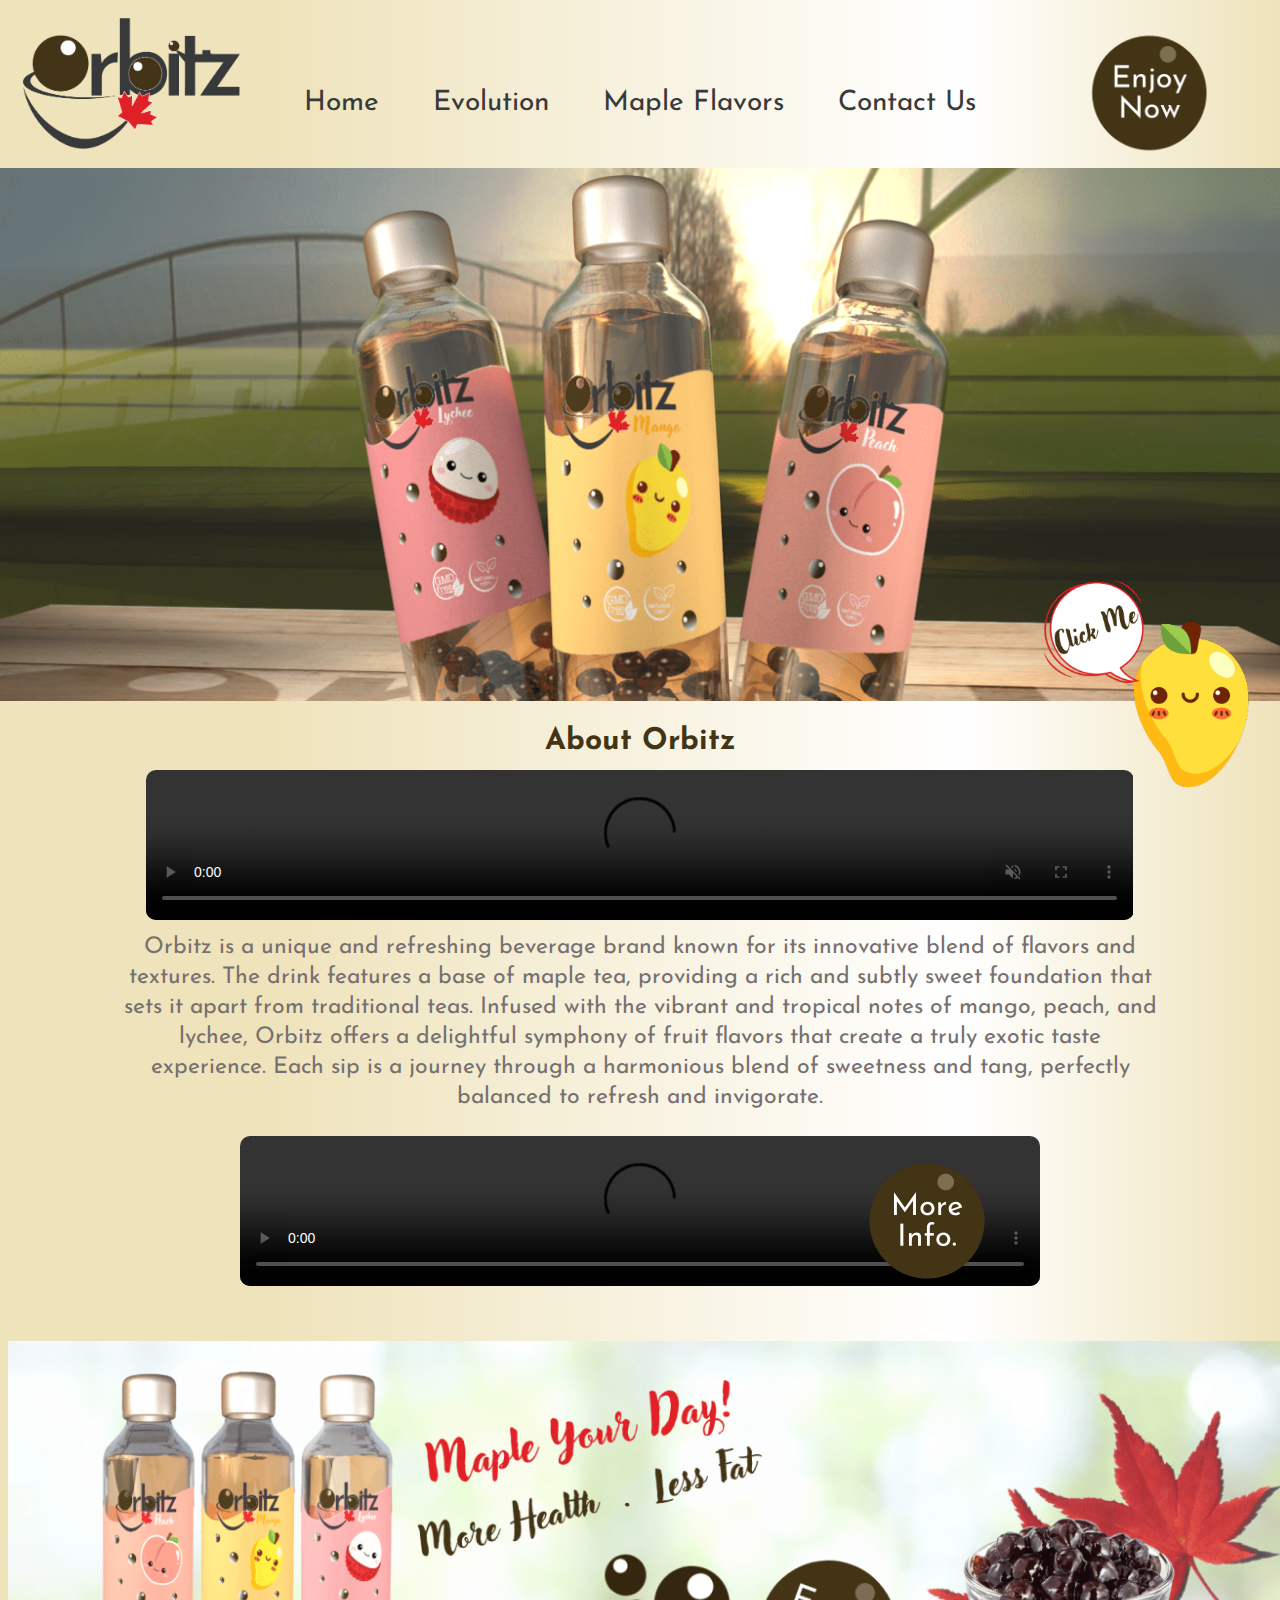
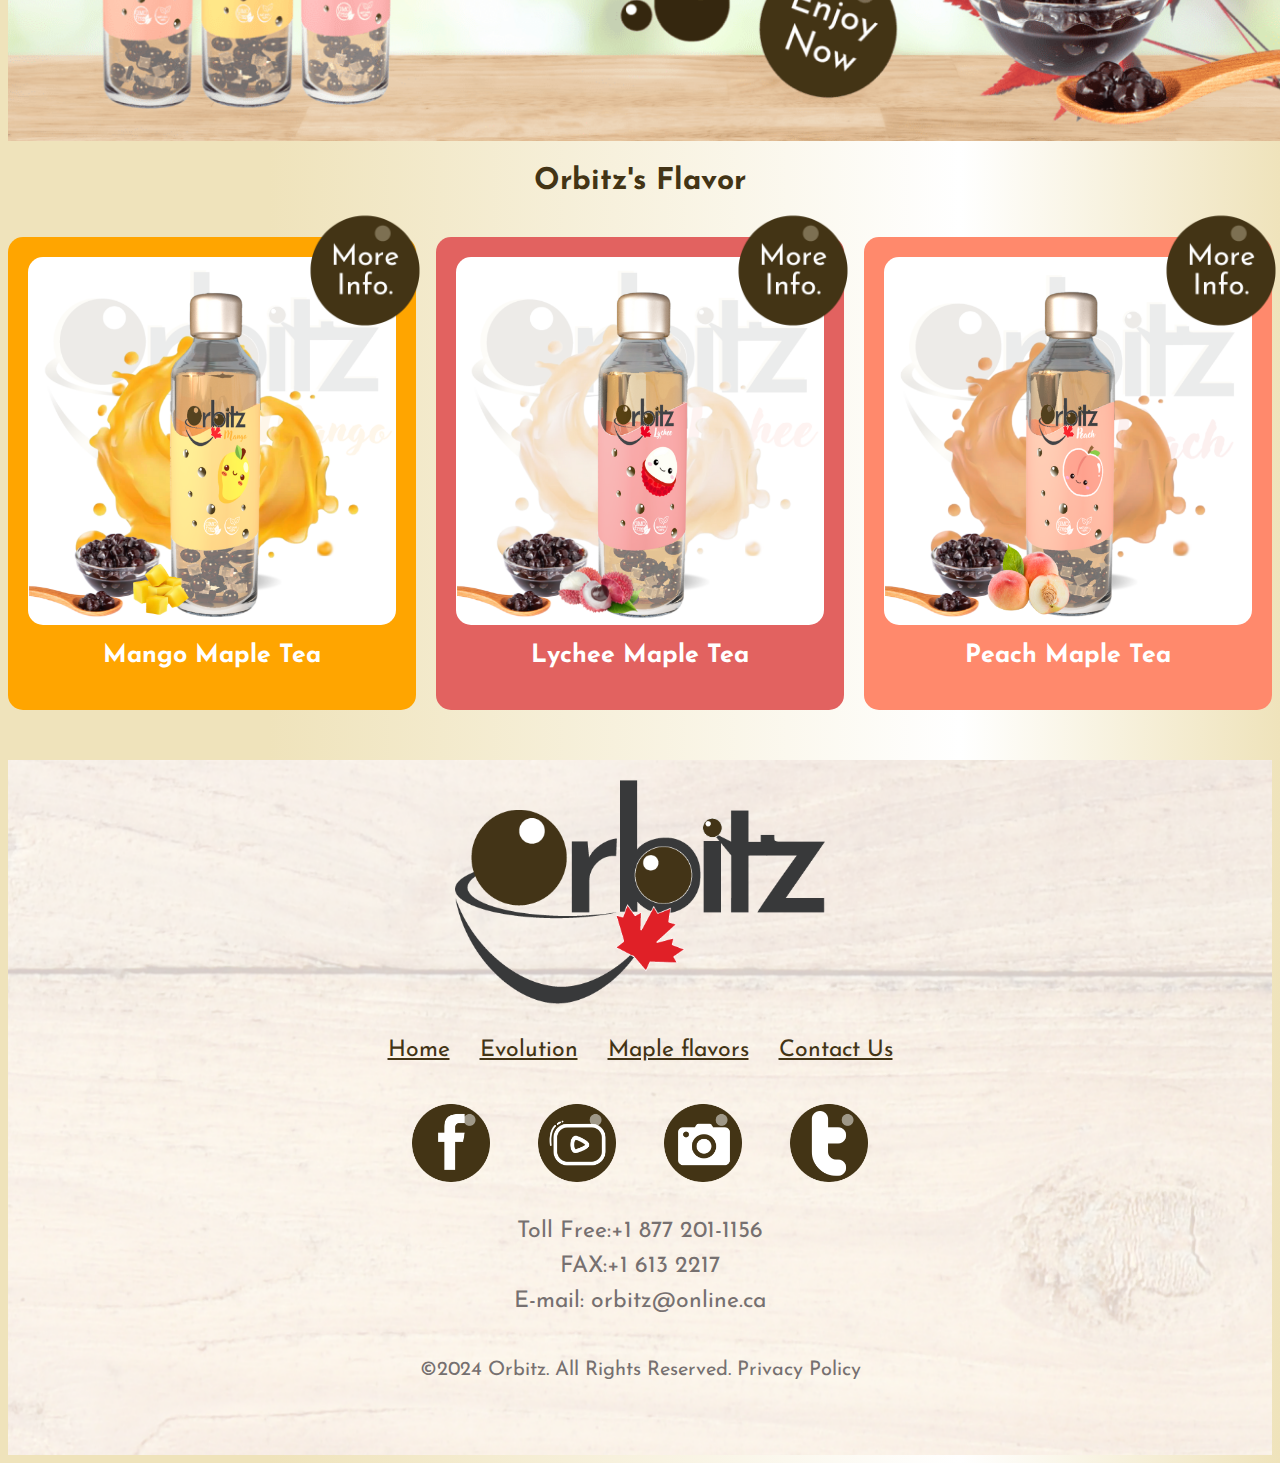
==== commit 27e2a771: "Text color amend" ====
--- a/index.html
+++ b/index.html
@@ -112,12 +112,12 @@
         </section>
 
         <section class="grid-con">
-            <div class="col-span-full" id="o-background">
+            <div class="col-span-full t-col-start-2 t-col-end-12" id="o-background">
                 <h3 class="hidden"> Orbitz Background </h3>
                 <video controls>
                     <source src="videos/history.mp4" type="video/mp4">
                 </video>
-                <a href="about-us.html">
+                <a href="about-us.html#history">
                     <img src="images/moreinfo-300.png" alt="moreinfo-300" id="h-more-info">
                 </a>
             </div>
@@ -176,24 +176,23 @@
 
 <!-- Bubble-O Lightbox -->
 <div id="lightbox" class="lightbox-overlay">
-    <div id="lightbox-content">
-        <img id="lightbox-image" src="" alt="Lightbox Image">
+    <div id="lightbox-content" class="lightbox-content">
+        <img id="lightbox-image" class="lightbox-image" src="" alt="Lightbox Image">
         <h3></h3>
         <p></p>
-        <img id="lightbox-close" src="images/icon-close.png" alt="Close Button">
+        <img id="lightbox-close" class="lightbox-close" src="images/icon-close.png" alt="Close Button">
     </div>
 </div>
 
 <!-- Promotion Lightbox -->
 <div id="pdt-lightbox" class="lightbox-overlay">
-    <div id="pdt-lightbox-content">
-        <img id="pdt-lightbox-image" src="" alt="Lightbox Image">
+    <div id="pdt-lightbox-content" class="lightbox-content">
+        <img id="pdt-lightbox-image" class="lightbox-image" src="" alt="Lightbox Image">
         <h3 id="pdt-lightbox-title"></h3>
         <p></p>
-        <img id="pdt-lightbox-close" src="images/icon-close.png" alt="Close Button">
+        <img id="pdt-lightbox-close" class="lightbox-close" src="images/icon-close.png" alt="Close Button">
     </div>
 </div>
-
 
 
     <footer class="footer">
--- a/css/main.css
+++ b/css/main.css
@@ -25,41 +25,44 @@
     display: block;
   }
   
-  
-/* Lightbox overlay */
-/* A-Bubble O Lightbox */
-#lightbox {
-  position: fixed; 
+ /* Lightbox overlay */
+/* General Lightbox Styles */
+.lightbox-overlay {
+  position: fixed;
   top: 0;
   left: 0;
   width: 100%;
-  height: 100%;
-  background: rgba(0, 0, 0, 0.5); 
+  height: 80%;
+  background: rgba(255, 255, 255, 0.5); 
   display: flex;
-  justify-content: center; 
-  align-items: center; 
-  z-index: 1000; 
+  justify-content: center;
+  align-items: center;
+  z-index: 1000;
   opacity: 0;
   visibility: hidden;
   transition: opacity 0.3s ease, visibility 0.3s ease;
 }
 
-#lightbox.show {
+.lightbox-overlay.show {
   opacity: 1;
   visibility: visible;
 }
 
-#lightbox-content {
-  background: #dec9a2f1;
+/* Lightbox Content */
+.lightbox-content {
+  background: rgb(239, 200, 187);
+  background: linear-gradient(90deg, rgb(239, 203, 187) 0%, rgb(239, 203, 187) 21%, rgba(255, 255, 255, 1) 75%, rgb(239, 192, 187) 100%);
   padding: 20px;
   border-radius: 8px;
-  width: 70%; 
-  max-width: 800px; 
-  text-align: center; 
-  position: relative; 
+  width: 60%;
+  max-width: 500px;
+  max-height: 600px;
+  text-align: center;
+  position: relative;
 }
 
-#lightbox-close, #pdt-lightbox-close {
+/* Close Button */
+.lightbox-close {
   cursor: pointer;
   position: absolute;
   top: 10px; 
@@ -70,89 +73,51 @@
   transition: transform 0.3s ease, filter 0.5s ease-in-out;
 }
 
-#lightbox-close:hover, #pdt-lightbox-close:hover {
+.lightbox-close:hover {
   transform: rotate(30deg);
   filter: drop-shadow(20px 6px 10px rgb(98, 97, 97));
 }
 
-#lightbox-image {
+/* Lightbox Image */
+.lightbox-image {
   width: 100%;
   height: auto;
+  border-radius: 15px;
 }
 
-#lightbox-content h3 {
+/* Lightbox Title and Content */
+.lightbox-content h3 {
   margin-top: 20px;
   font-size: 1.5em;
+  color: #433415;
 }
 
-/* Lightbox overlay */
-/* B-Enjoy Now Promotion Lightbox */
-#pdt-lightbox {
-  position: fixed;
-  top: 0;
-  left: 0;
-  width: 100%;
-  height: 100%;
-  background: rgba(0, 0, 0, 0.5); 
-  display: flex;
-  justify-content: center;
-  align-items: center; 
-  z-index: 1000; 
-  opacity: 0;
-  visibility: hidden;
-  transition: opacity 0.3s ease, visibility 0.3s ease; 
-}
-
-#pdt-lightbox.show {
-  opacity: 1;
-  visibility: visible;
-}
-
-#pdt-lightbox-content {
-  background: #dec9a2f1;
-  padding: 20px;
-  border-radius: 8px;
-  width: 70%; 
-  max-width: 800px; 
-  text-align: center; 
-  position: relative; 
-}
-
-#pdt-lightbox-image {
-  width: 100%;
-  height: auto;
-}
-
-#pdt-lightbox-title, #pdt-lightbox-content p {
-  display: block;
-  color: #433415;
-  font-size: 1.5em; /* Adjust font size as needed */
-  margin-top: 20px;
-}
-
-/* Ensure lightbox content uses the same container */
-#pdt-lightbox-content h3 {
-  font-size: 1.5em;
-  margin-top: 20px;
-}
-
-#pdt-lightbox-content p {
+.lightbox-content p {
   font-size: 1em;
   color: #433415;
 }
 
-    
+/* Specific Styles for Bubble-O Lightbox */
+#lightbox {
+  margin-top: 5%;
+}
+
+/* Specific Styles for Promotion Lightbox */
+#pdt-lightbox {
+  margin-top: 5%;
+}
+
     /* General Styles */
     h2 {
       color: #433415;
-      margin-top: 20px;
+      margin-top: 25px;
       margin-bottom: 13px;
       text-align: center;
       font-size: 23px;
     }
     
     p {
-      color: #433415;
+      color: #767070;
       text-align: center;
       padding-left: 15px;
       padding-right: 15px;
@@ -354,7 +319,7 @@
     
     /* Orbitz Background Video */
     #o-background video {
-      width: 90%; 
+      width: 100%; 
       height: auto;
       border-radius: 10px;
     }
@@ -400,6 +365,10 @@
     .flavor-container img {
       width: 100%;
       border-radius: 15px;
+    }
+
+    .flavor-container p {
+      color: #433415;
     }
       
     #fla-mango {
@@ -553,6 +522,16 @@
   }
   
   @media (min-width: 768px) {
+    #lightbox-image {
+      width: 50%;
+      border-radius: 15px;
+    }
+    
+    #pdt-lightbox-image {
+      width: 80%;
+      border-radius: 15px;
+    }
+
     #new-flavor-video {
         flex-direction: row; 
         flex-wrap: wrap; 
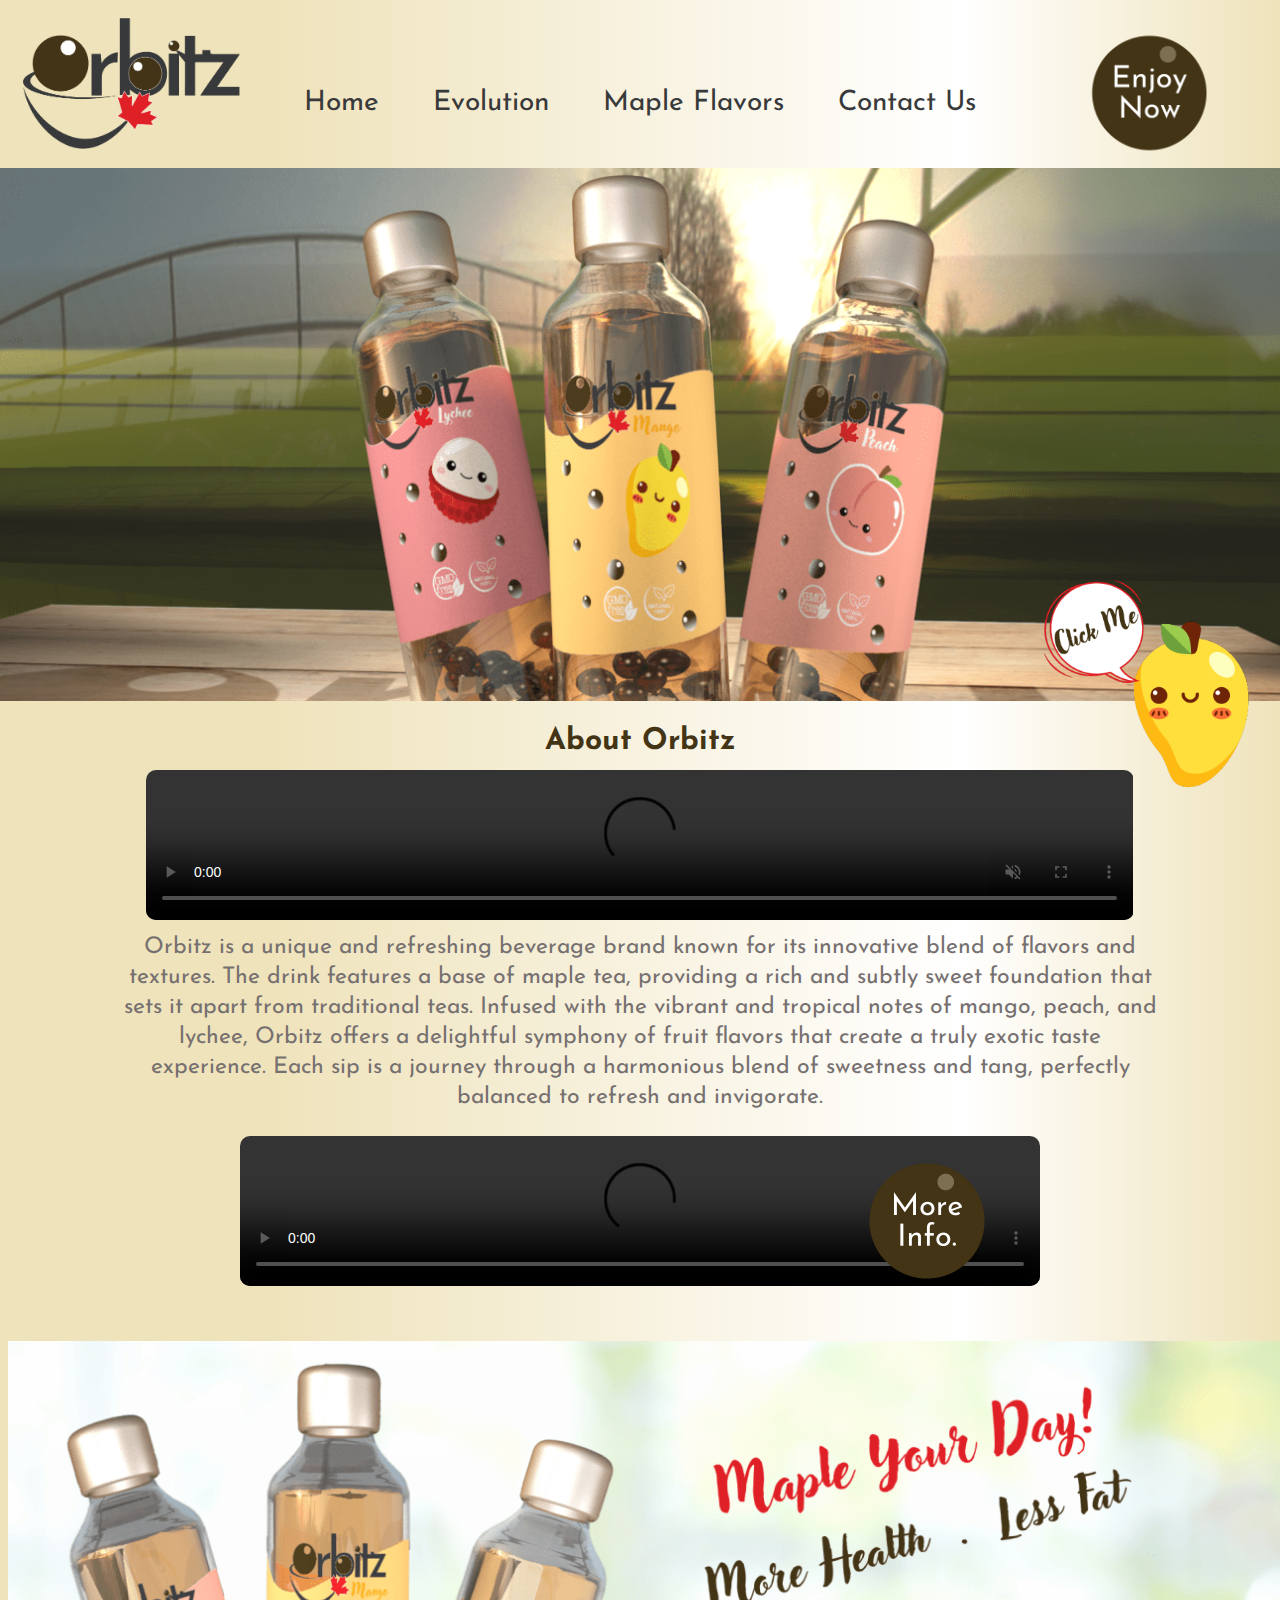
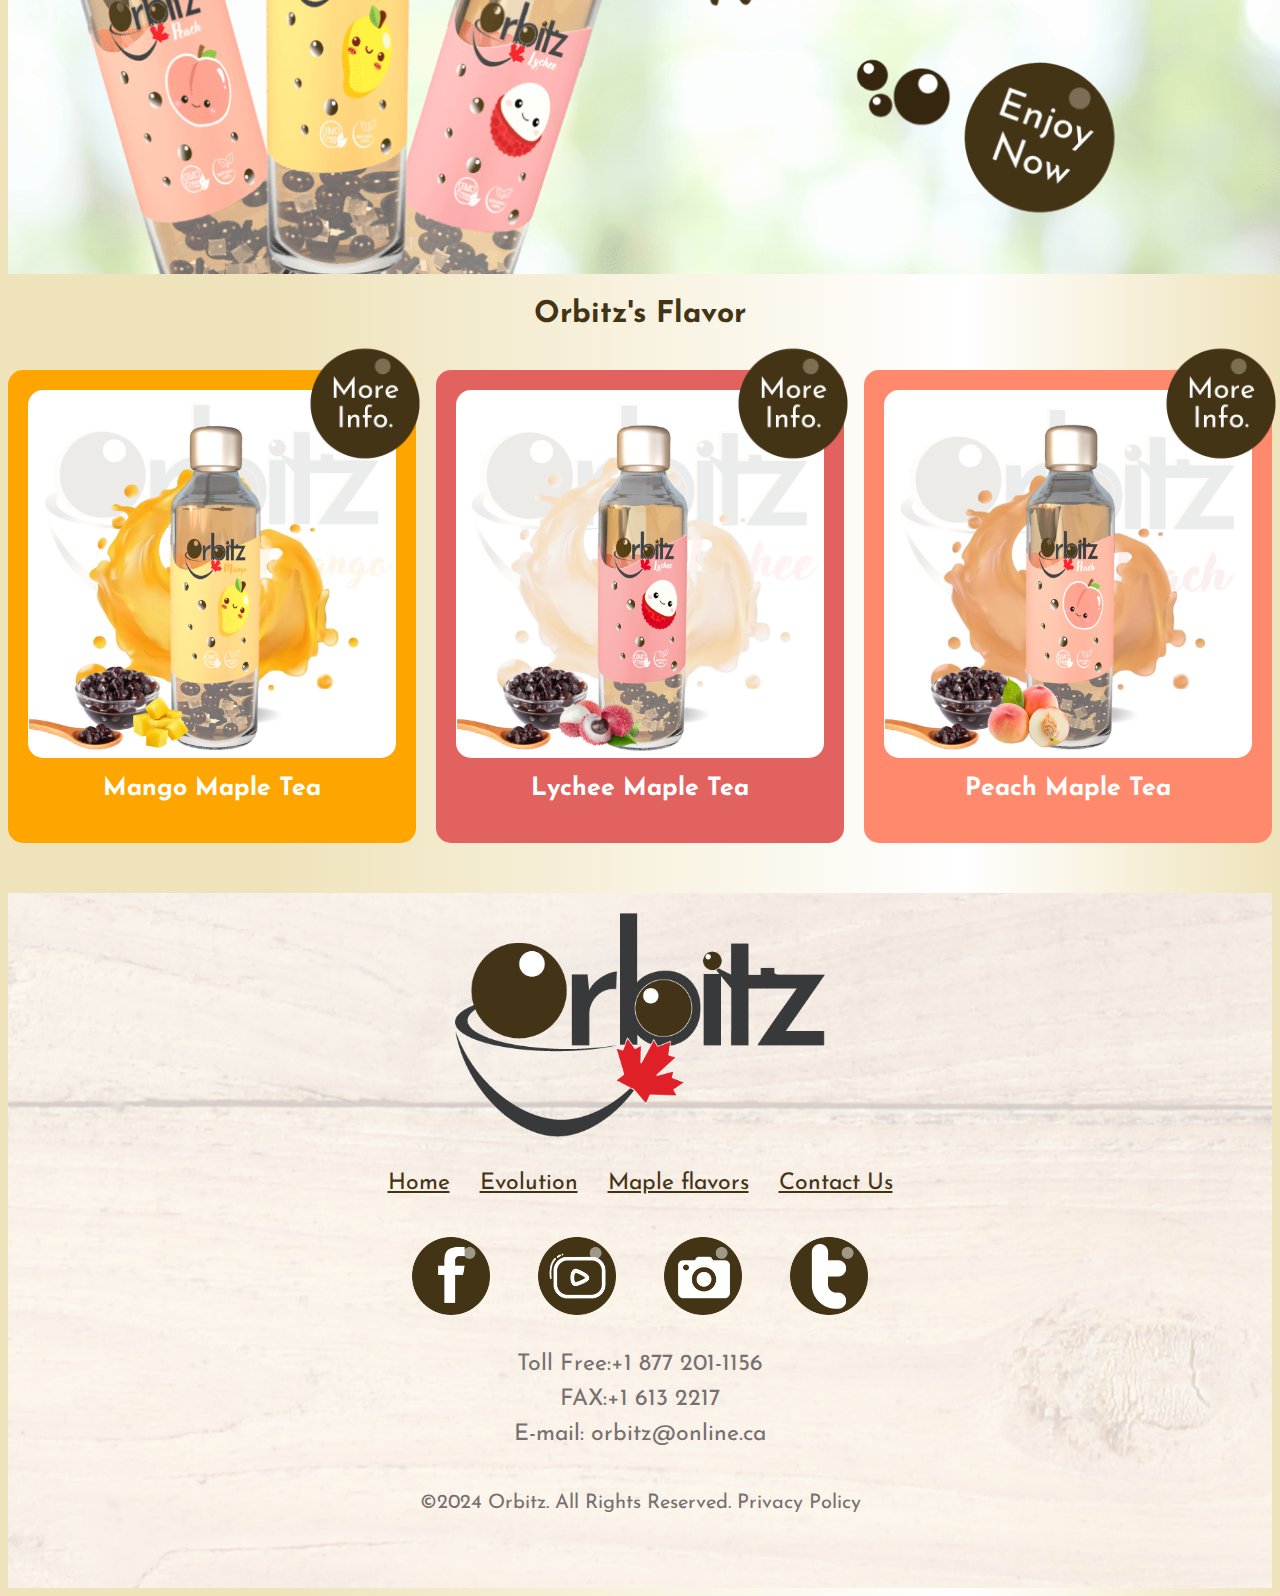
==== commit f3668252: "Updated the banner image" ====
--- a/index.html
+++ b/index.html
@@ -129,20 +129,22 @@
             <img
             sizes="(max-width: 1920px) 100vw, 1920px"
             srcset="
-            images/hero-1920_aylsqe_c_scale,w_190.png 190w,
-            images/hero-1920_aylsqe_c_scale,w_508.png 508w,
-            images/hero-1920_aylsqe_c_scale,w_744.png 744w,
-            images/hero-1920_aylsqe_c_scale,w_905.png 905w,
-            images/hero-1920_aylsqe_c_scale,w_1046.png 1046w,
-            images/hero-1920_aylsqe_c_scale,w_1193.png 1193w,
-            images/hero-1920_aylsqe_c_scale,w_1311.png 1311w,
-            images/hero-1920_aylsqe_c_scale,w_1429.png 1429w,
-            images/hero-1920_aylsqe_c_scale,w_1534.png 1534w,
-            images/hero-1920_aylsqe_c_scale,w_1632.png 1632w,
-            images/hero-1920_aylsqe_c_scale,w_1736.png 1736w,
-            images/hero-1920_aylsqe_c_scale,w_1843.png 1843w,
-            images/hero-1920_aylsqe_c_scale,w_1920.png 1920w"
-            src="hero-1920_aylsqe_c_scale,w_1920.png"
+            images/main-2_pxwy7c_c_scale,w_190.png 190w,
+            images/main-2_pxwy7c_c_scale,w_475.png 475w,
+            images/main-2_pxwy7c_c_scale,w_670.png 670w,
+            images/main-2_pxwy7c_c_scale,w_819.png 819w,
+            images/main-2_pxwy7c_c_scale,w_949.png 949w,
+            images/main-2_pxwy7c_c_scale,w_1084.png 1084w,
+            images/main-2_pxwy7c_c_scale,w_1186.png 1186w,
+            images/main-2_pxwy7c_c_scale,w_1292.png 1292w,
+            images/main-2_pxwy7c_c_scale,w_1422.png 1422w,
+            images/main-2_pxwy7c_c_scale,w_1495.png 1495w,
+            images/main-2_pxwy7c_c_scale,w_1508.png 1508w,
+            images/main-2_pxwy7c_c_scale,w_1781.png 1781w,
+            images/main-2_pxwy7c_c_scale,w_1812.png 1812w,
+            images/main-2_pxwy7c_c_scale,w_1867.png 1867w,
+            images/main-2_pxwy7c_c_scale,w_1920.png 1920w"
+            src="main-2_pxwy7c_c_scale,w_1920.png"
             alt="Main Flavor Hero">
         </section>
         <section class="col-span-full">
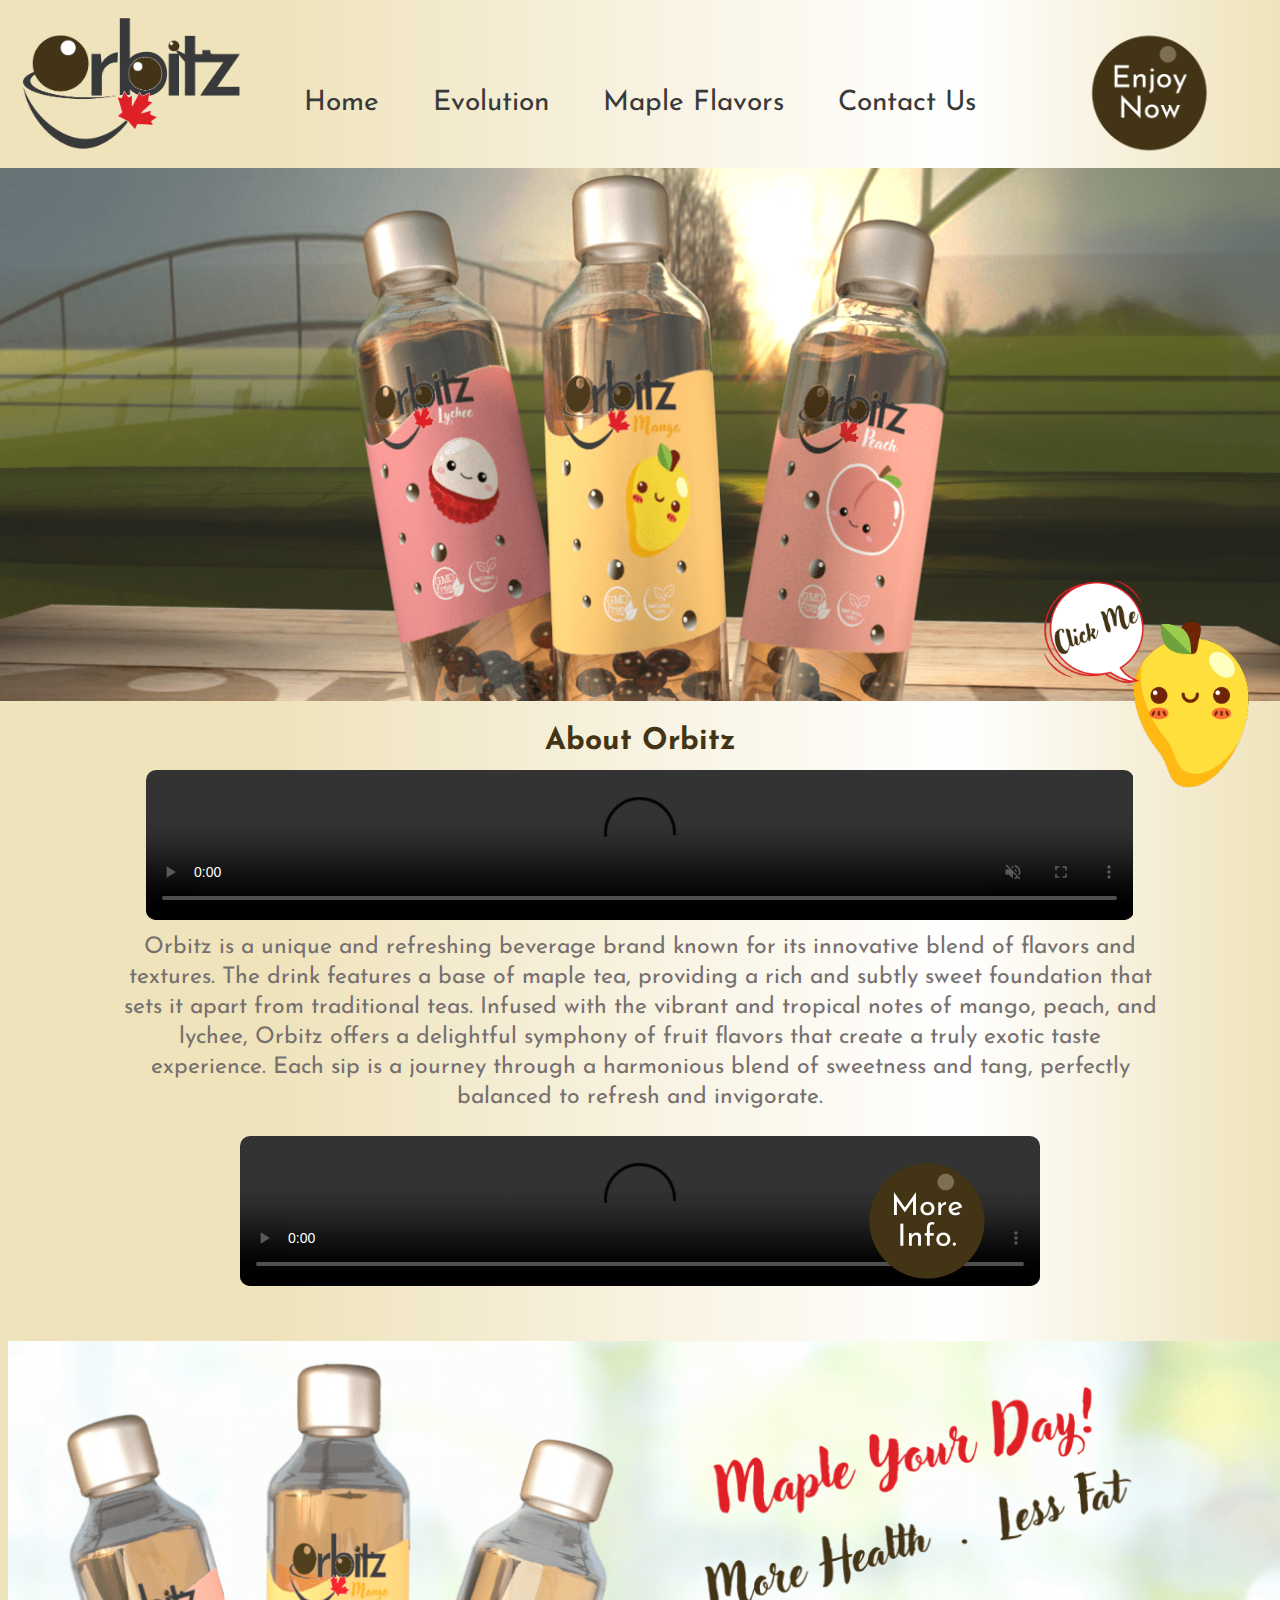
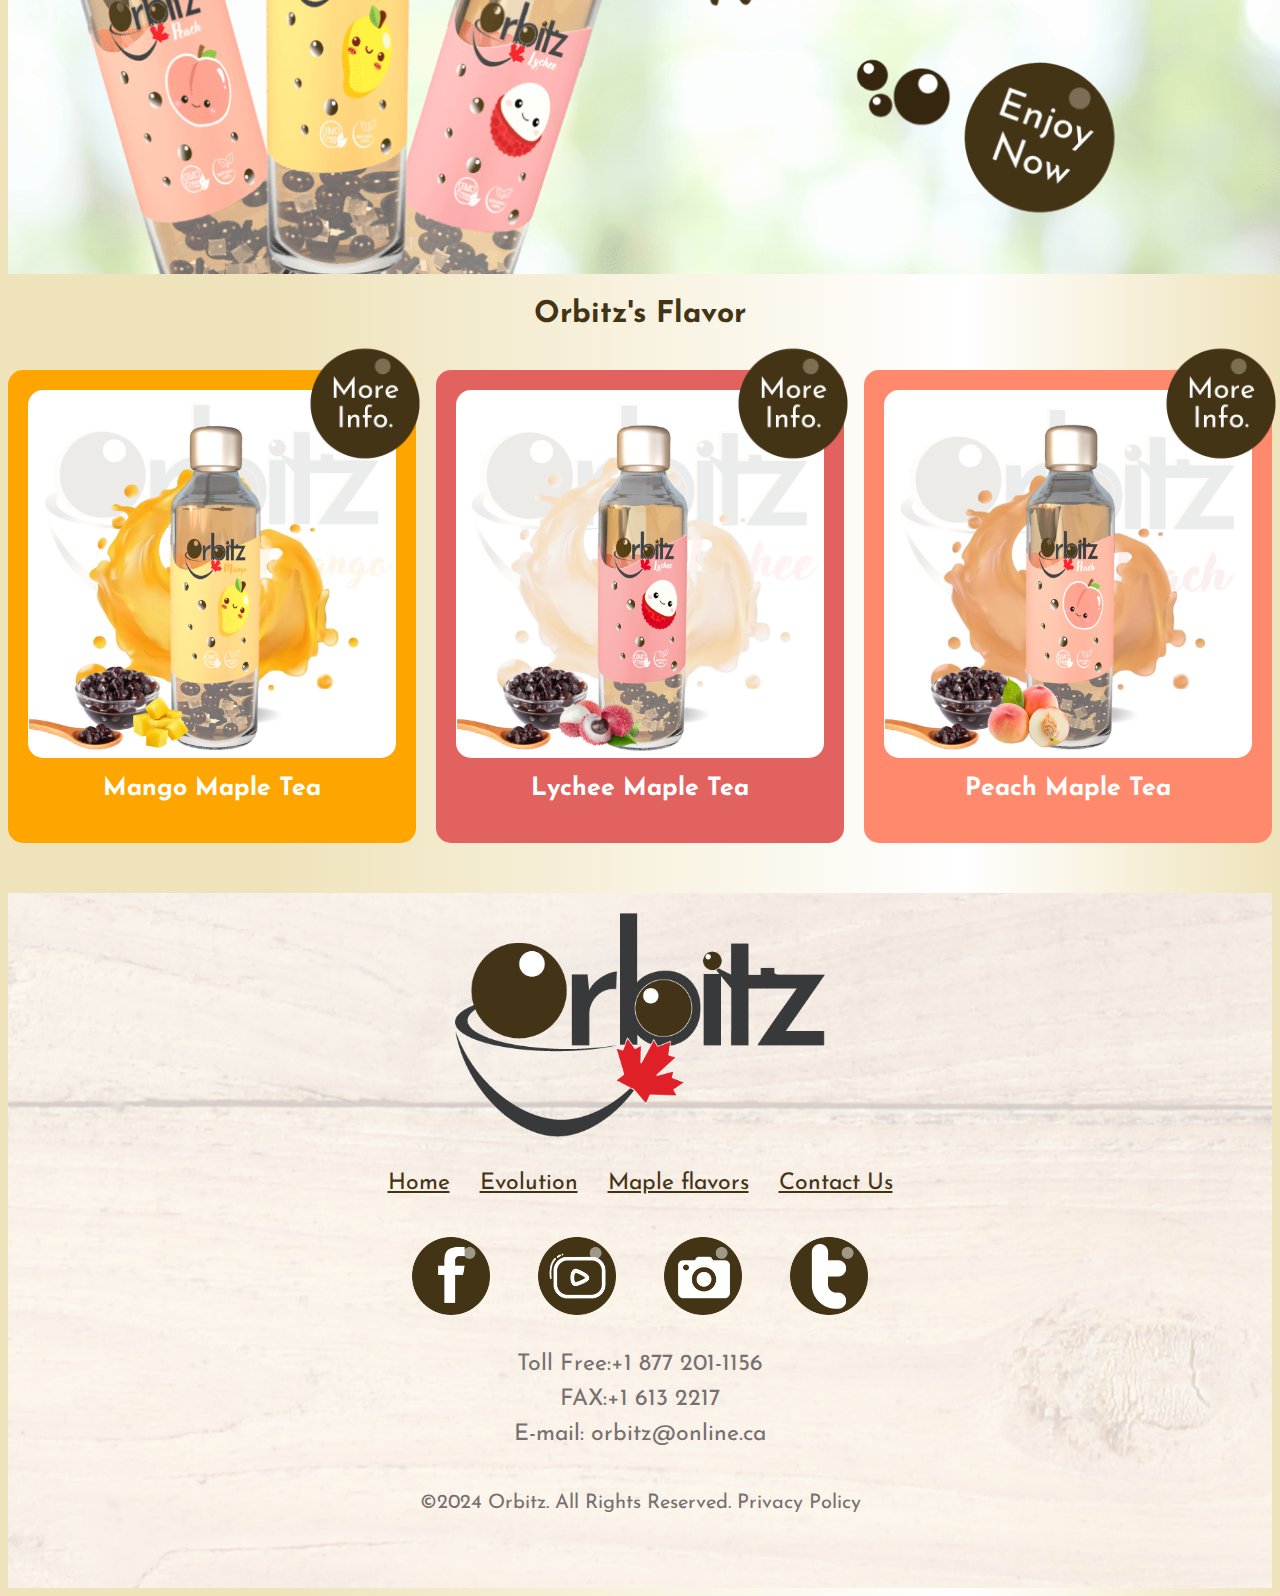
==== commit 27ad04a9: "Update video commercial" ====
--- a/index.html
+++ b/index.html
@@ -97,7 +97,7 @@
             <div class="col-span-full" id="main-about">
                 <h2>About Orbitz</h2>
                 <video controls autoplay loop muted>
-                    <source src="videos/orbitz-commercial.mp4" type="video/mp4">
+                    <source src="videos/Orbitz Commercial.mp4" type="video/mp4">
                 </video>
                 <p>Orbitz is a unique and refreshing beverage brand known for its 
                     innovative blend of flavors and textures. The drink features 
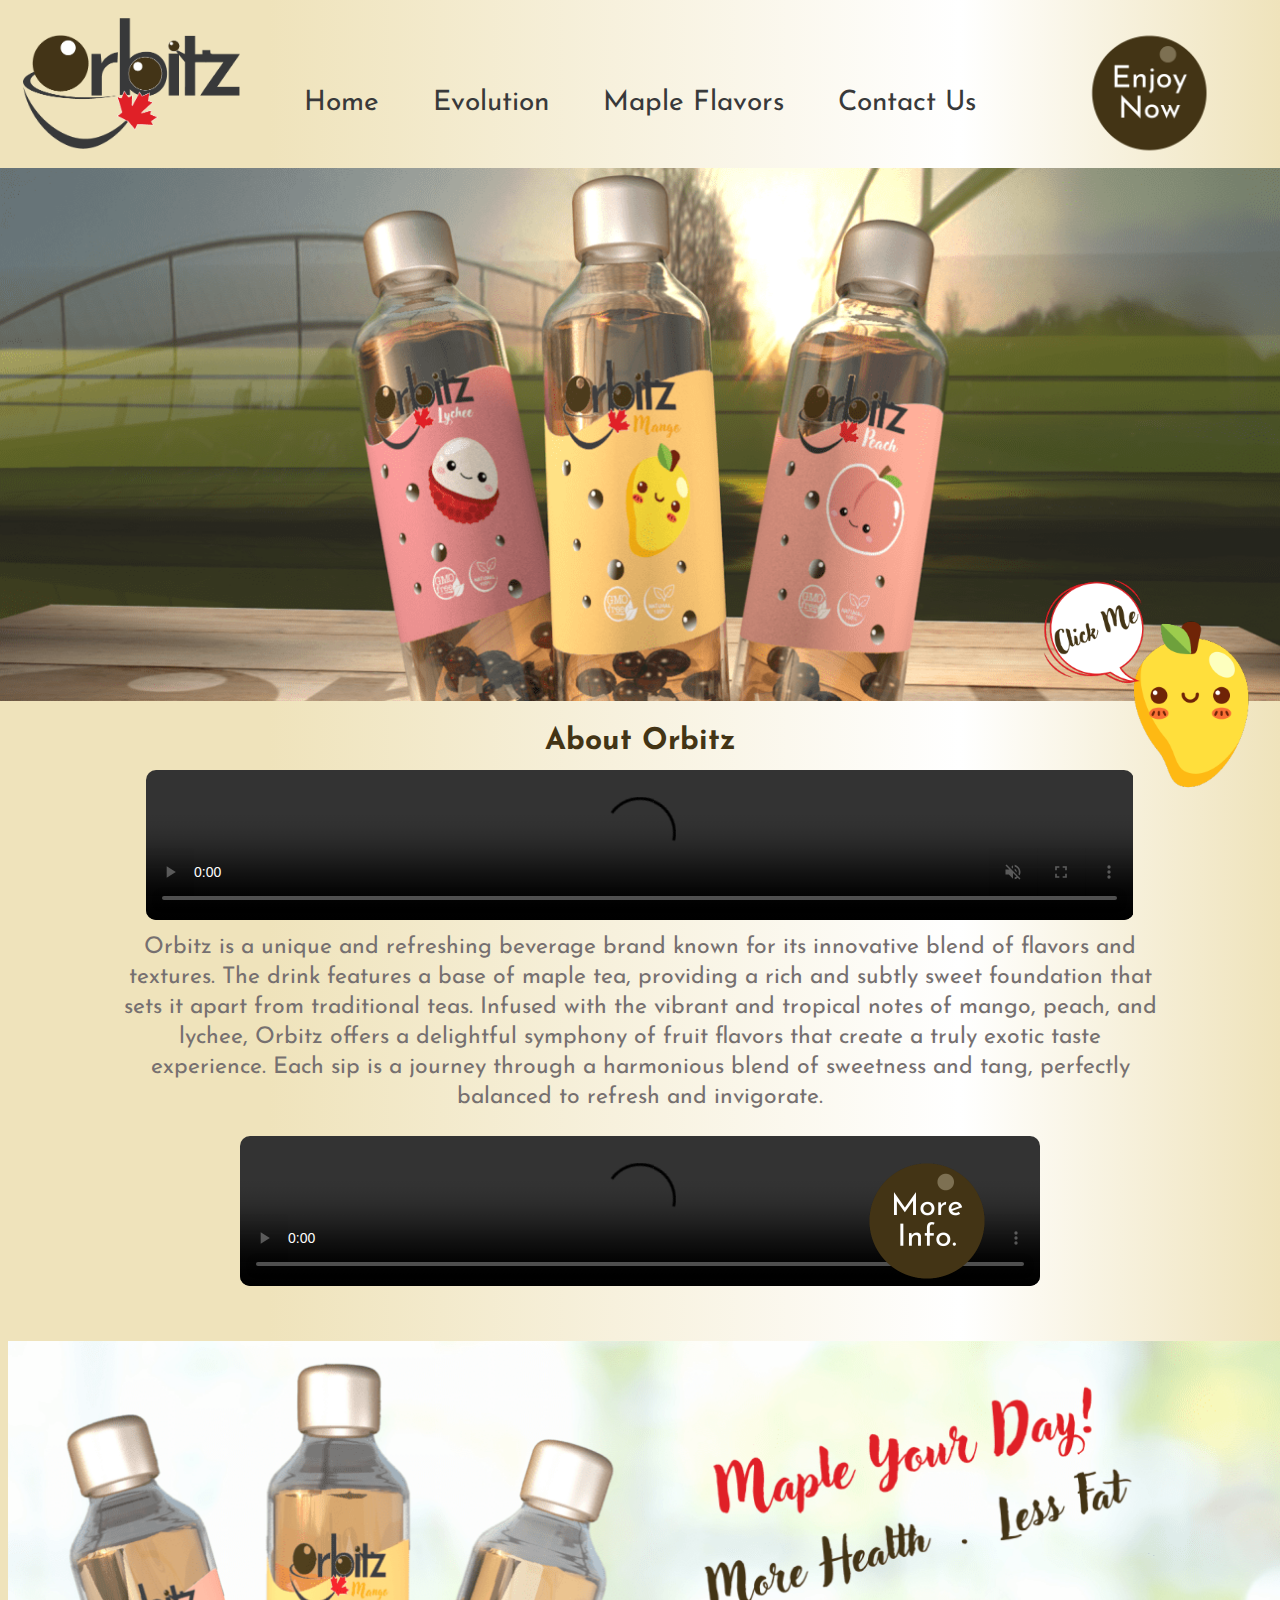
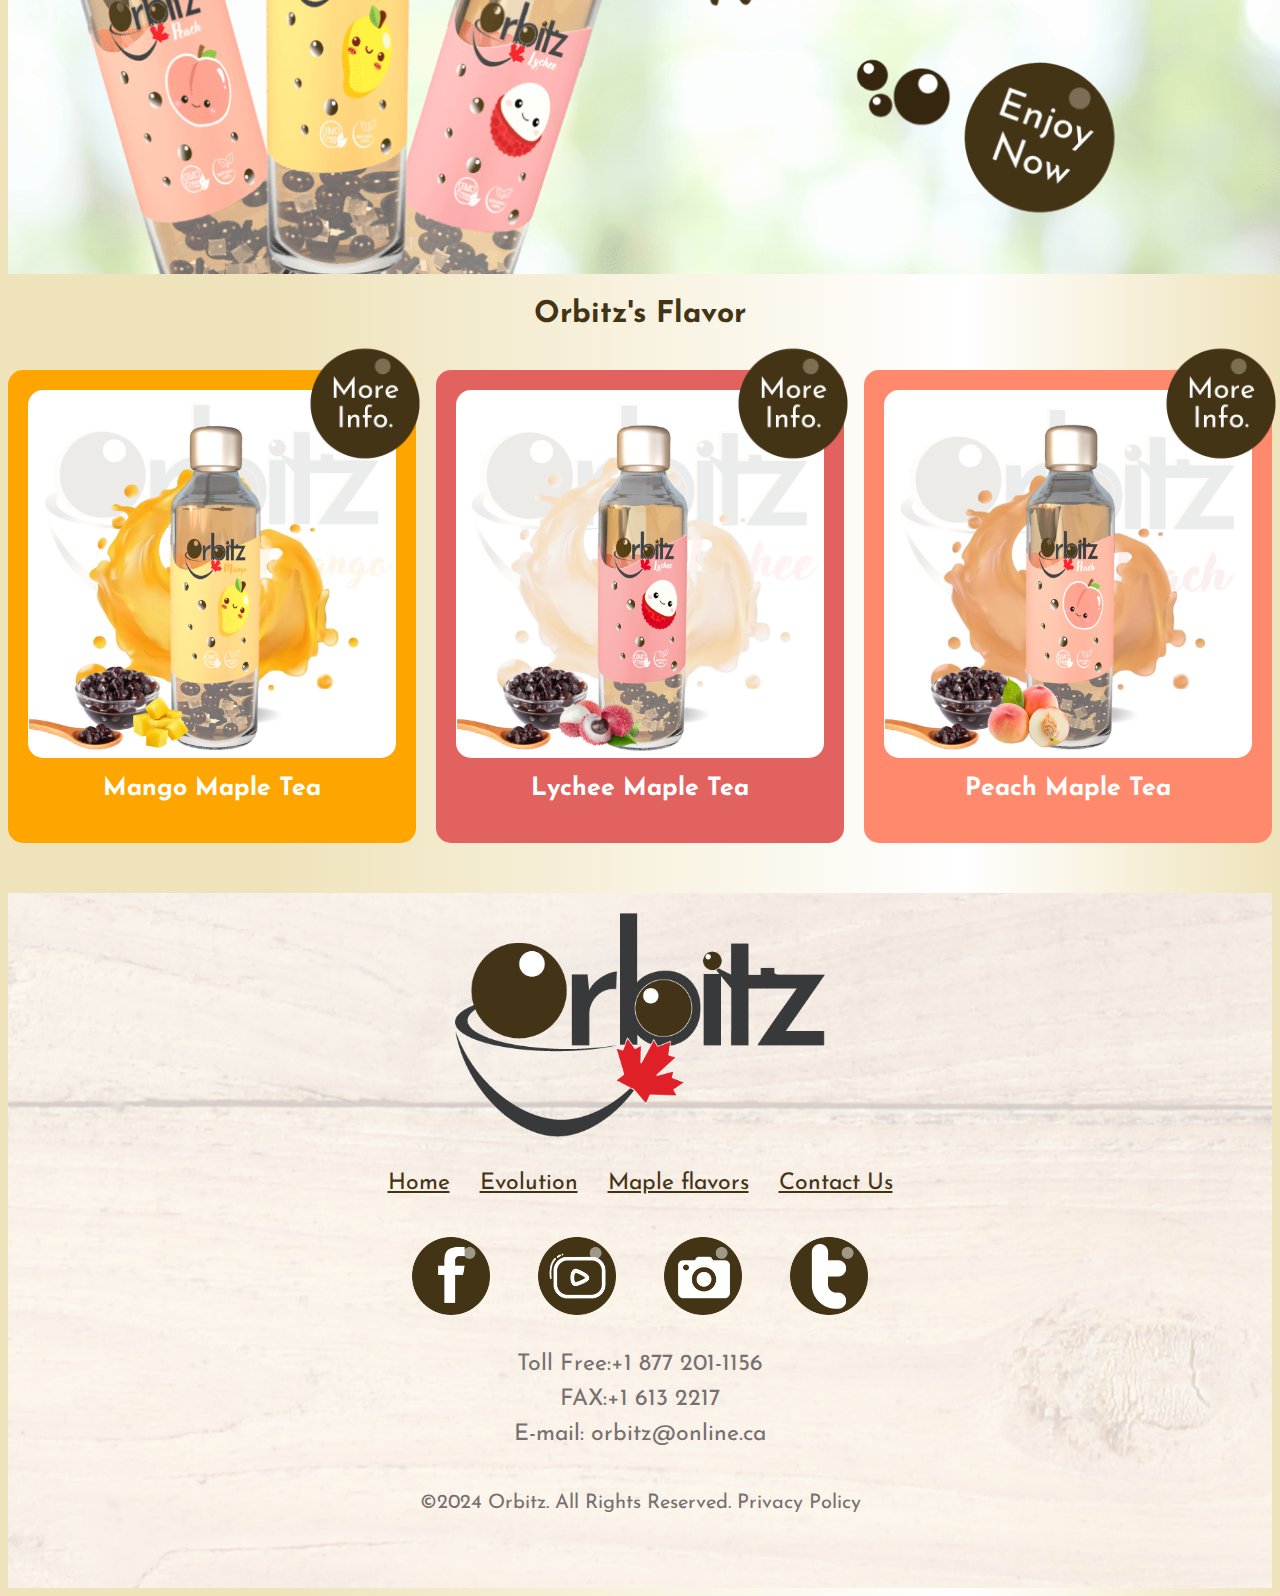
==== commit 41433935: "Update Commercial Video" ====
--- a/index.html
+++ b/index.html
@@ -97,7 +97,7 @@
             <div class="col-span-full" id="main-about">
                 <h2>About Orbitz</h2>
                 <video controls autoplay loop muted>
-                    <source src="videos/Orbitz Commercial.mp4" type="video/mp4">
+                    <source src="videos/orbitz_commercial.mp4" type="video/mp4">
                 </video>
                 <p>Orbitz is a unique and refreshing beverage brand known for its 
                     innovative blend of flavors and textures. The drink features 
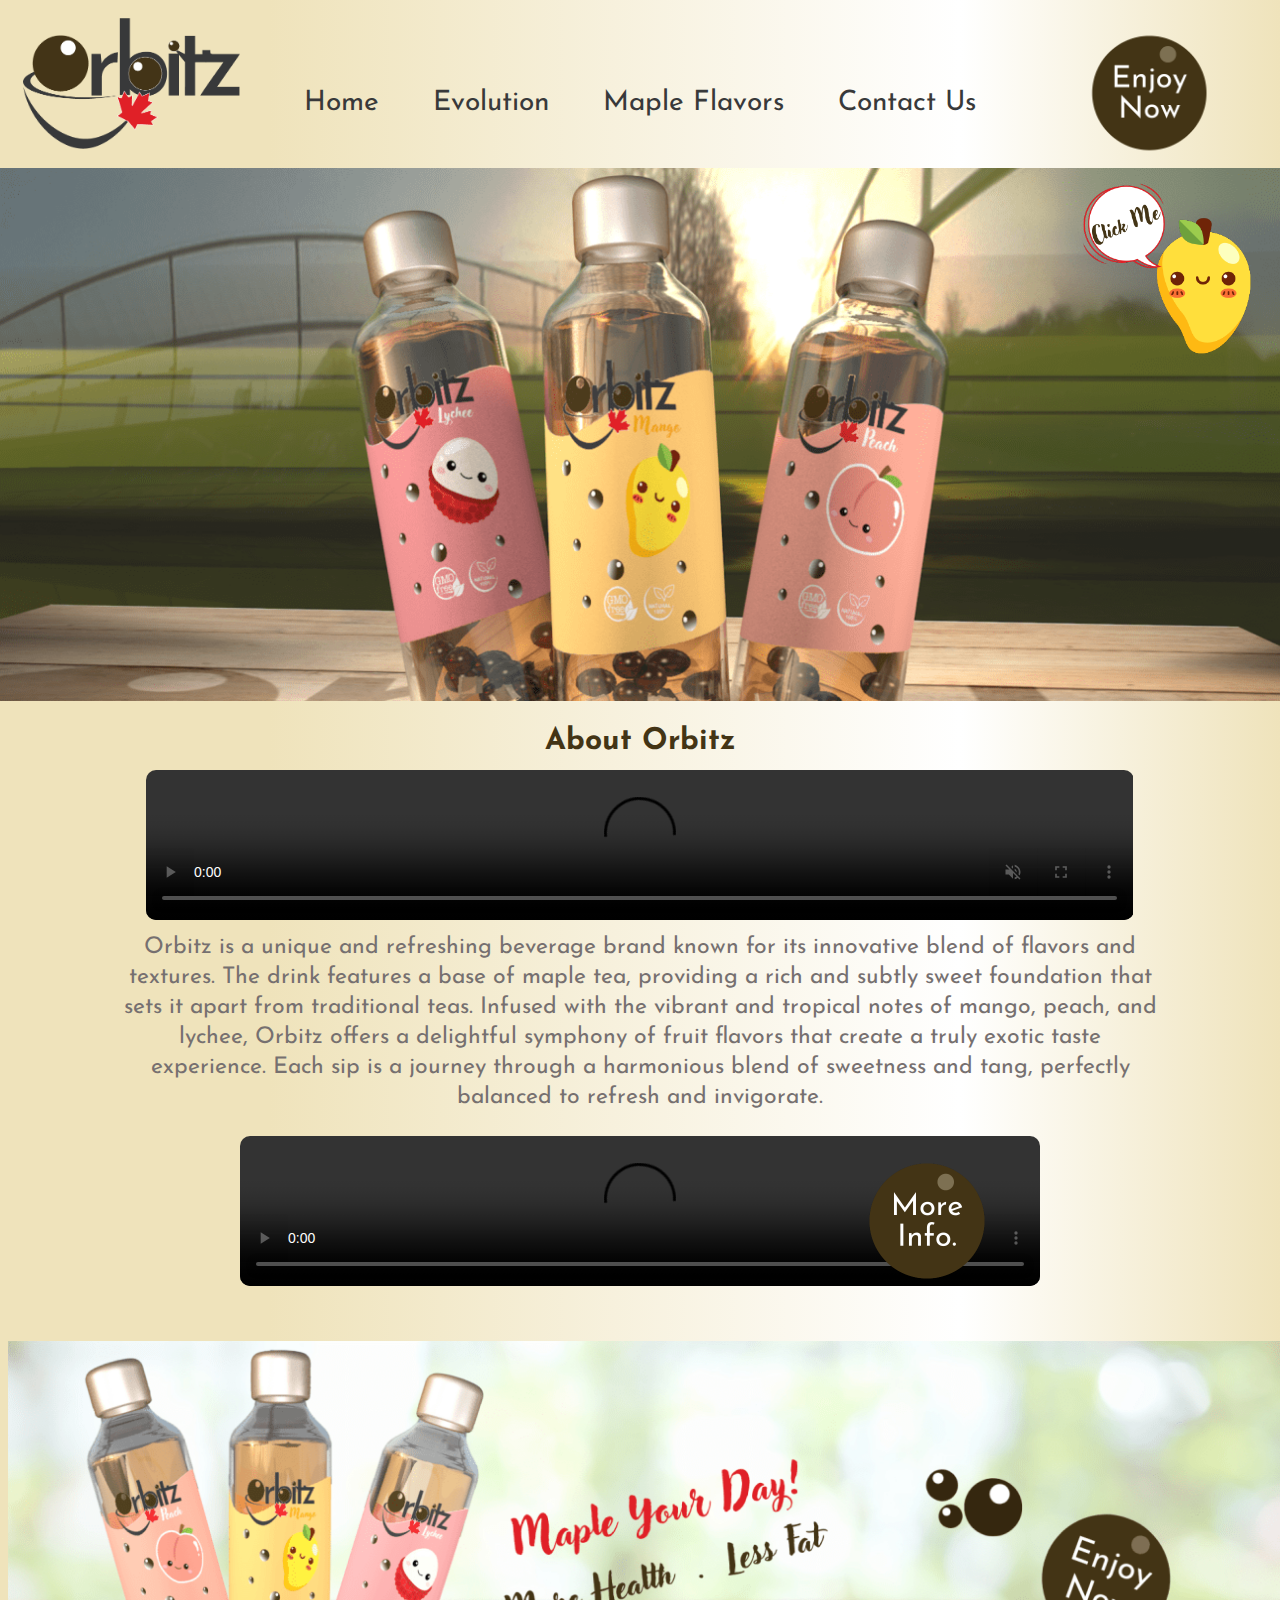
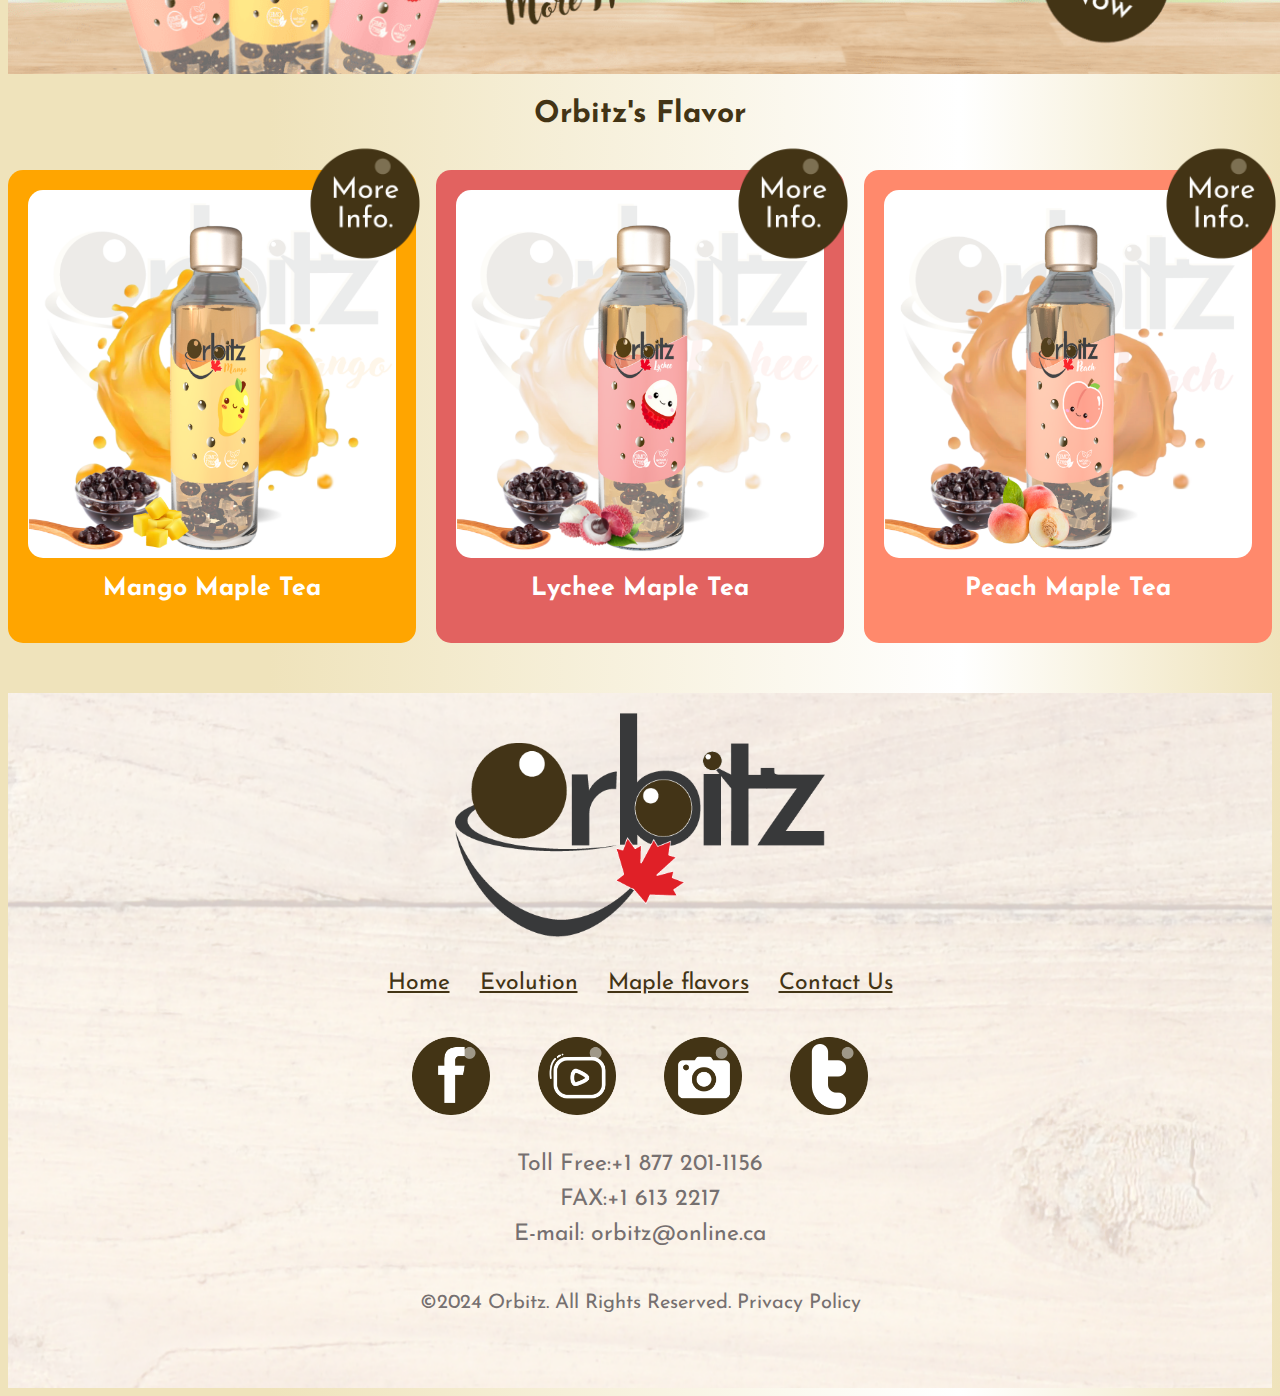
==== commit 01789c4a: "Update banner and the sticky icon" ====
--- a/index.html
+++ b/index.html
@@ -129,23 +129,19 @@
             <img
             sizes="(max-width: 1920px) 100vw, 1920px"
             srcset="
-            images/main-2_pxwy7c_c_scale,w_190.png 190w,
-            images/main-2_pxwy7c_c_scale,w_475.png 475w,
-            images/main-2_pxwy7c_c_scale,w_670.png 670w,
-            images/main-2_pxwy7c_c_scale,w_819.png 819w,
-            images/main-2_pxwy7c_c_scale,w_949.png 949w,
-            images/main-2_pxwy7c_c_scale,w_1084.png 1084w,
-            images/main-2_pxwy7c_c_scale,w_1186.png 1186w,
-            images/main-2_pxwy7c_c_scale,w_1292.png 1292w,
-            images/main-2_pxwy7c_c_scale,w_1422.png 1422w,
-            images/main-2_pxwy7c_c_scale,w_1495.png 1495w,
-            images/main-2_pxwy7c_c_scale,w_1508.png 1508w,
-            images/main-2_pxwy7c_c_scale,w_1781.png 1781w,
-            images/main-2_pxwy7c_c_scale,w_1812.png 1812w,
-            images/main-2_pxwy7c_c_scale,w_1867.png 1867w,
-            images/main-2_pxwy7c_c_scale,w_1920.png 1920w"
-            src="main-2_pxwy7c_c_scale,w_1920.png"
-            alt="Main Flavor Hero">
+            images/main-2_ilhlrk_c_scale,w_190.png 190w,
+            images/main-2_ilhlrk_c_scale,w_557.png 557w,
+            images/main-2_ilhlrk_c_scale,w_800.png 800w,
+            images/main-2_ilhlrk_c_scale,w_1003.png 1003w,
+            images/main-2_ilhlrk_c_scale,w_1164.png 1164w,
+            images/main-2_ilhlrk_c_scale,w_1299.png 1299w,
+            images/main-2_ilhlrk_c_scale,w_1476.png 1476w,
+            images/main-2_ilhlrk_c_scale,w_1598.png 1598w,
+            images/main-2_ilhlrk_c_scale,w_1708.png 1708w,
+            images/main-2_ilhlrk_c_scale,w_1821.png 1821w,
+            images/main-2_ilhlrk_c_scale,w_1920.png 1920w"
+            src="main-2_ilhlrk_c_scale,w_1920.png"
+            alt="Main Flavor Hero">"
         </section>
         <section class="col-span-full">
         <h2>Orbitz's Flavor</h2>
--- a/css/main.css
+++ b/css/main.css
@@ -128,14 +128,14 @@
     /* Bubble O stick on the page */
     #bubble-O {
       position: fixed;
-      bottom: 100px; 
+      top: 8%;
       right: 0;
       z-index: 1000;
       margin-right: 20px;
     }
     
     #bubble-O img {
-      max-width: 140px;
+      max-width: 130px;
       height: auto;
     }
     
@@ -775,11 +775,7 @@
         transition: all 1s ease-in-out;
         filter: drop-shadow(20px 6px 10px rgb(98, 97, 97));
       }
-    
-      #bubble-O img {
-        max-width: 180px;
-        height: auto;
-      }
+
     
     /* 1-Main Page - Tablet */
     #main-about video {
@@ -821,6 +817,16 @@
       height: auto;
       top: -8%; 
       left: 70%; 
+    }
+
+    #bubble-O {
+      top: 15%;
+    }
+
+    #bubble-O img {
+      width: 150px;
+      max-width: 180px;
+      height: auto;
     }
     
     /* 2-About Page Tablet */
@@ -977,6 +983,16 @@
       padding-top: 10px;
       padding-bottom: 10px;
     }
+
+    #bubble-O {
+      top: 20%;
+    }
+
+    #bubble-O img {
+      width: 220px;
+      height: auto;
+    }
+      
     
     #burger-con-t ul {
       display: flex; 
@@ -1035,10 +1051,6 @@
         max-width: 100%; /* Ensure it does not exceed the container's width */
         height: auto; /* Maintain the aspect ratio */
     }
-    #bubble-O img {
-      max-width: 220px;
-      height: auto;
-    }
     
     #o-background {
       text-align: center;
